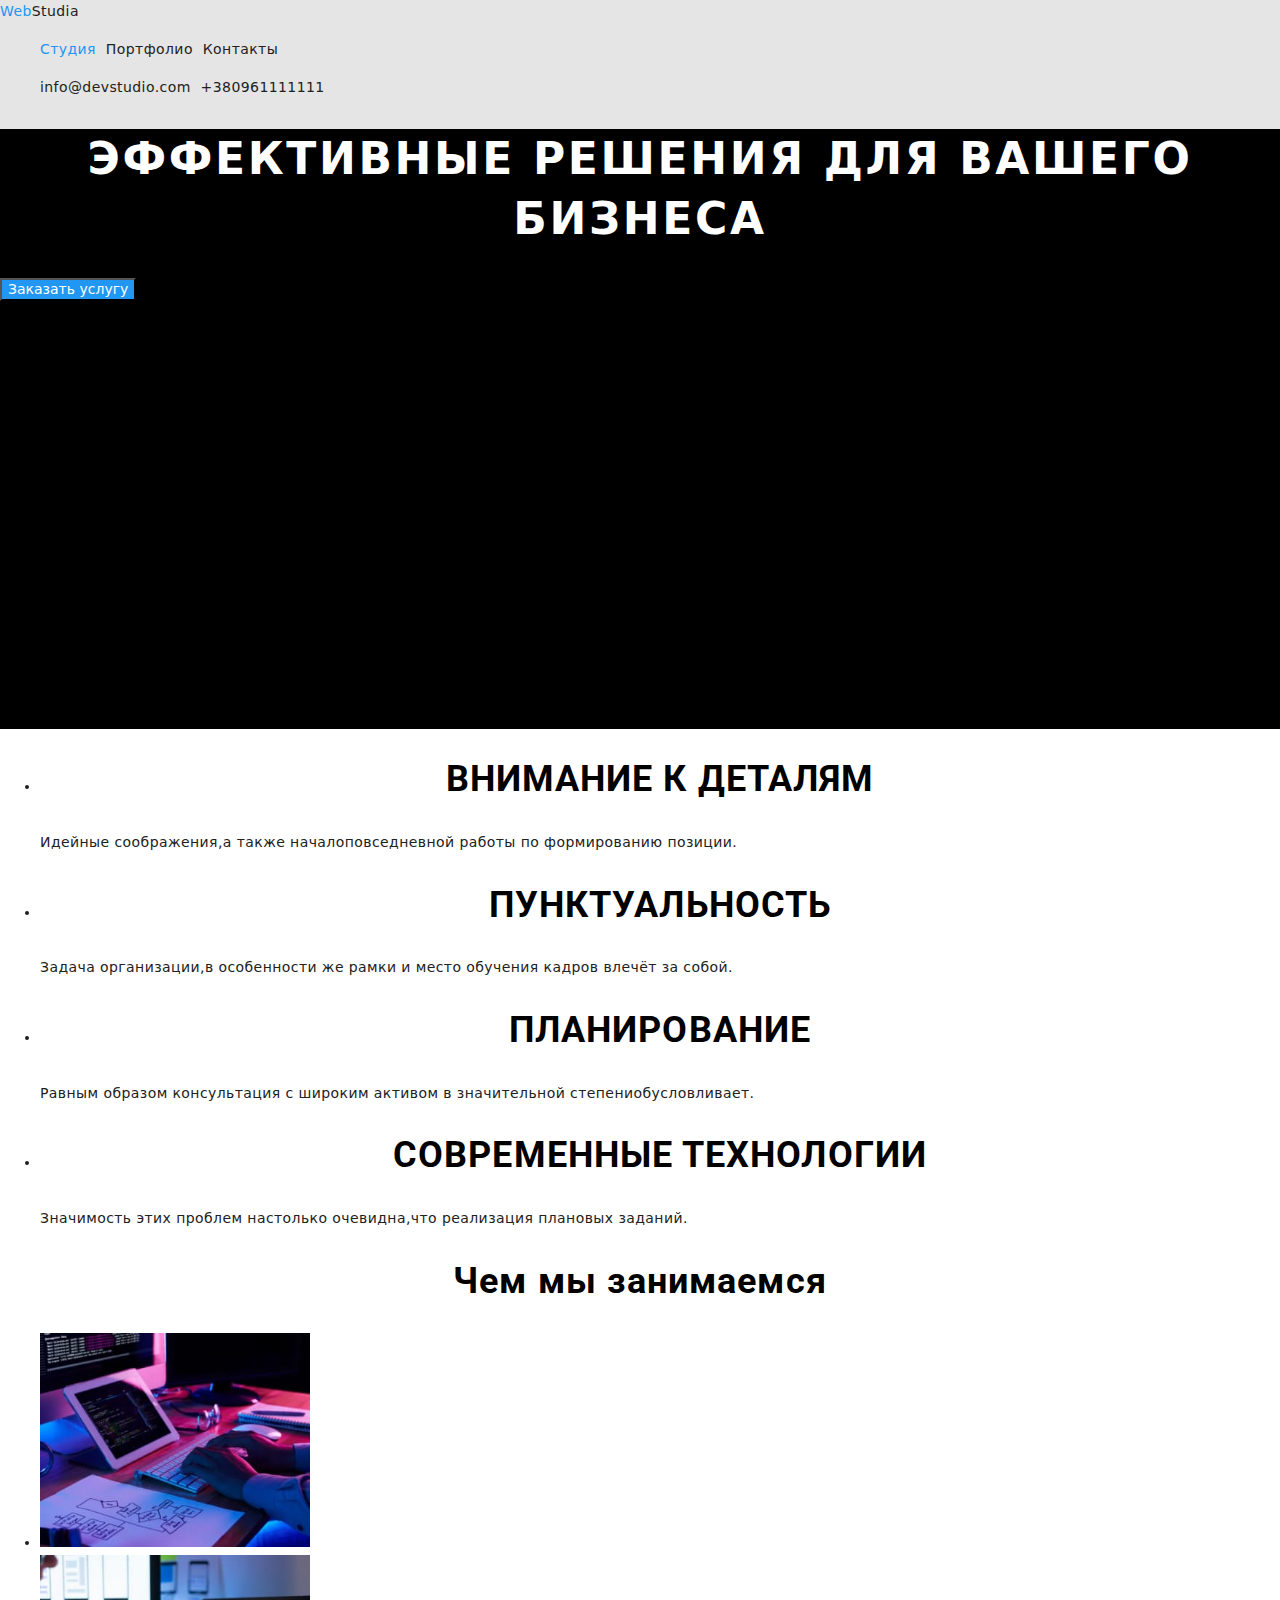
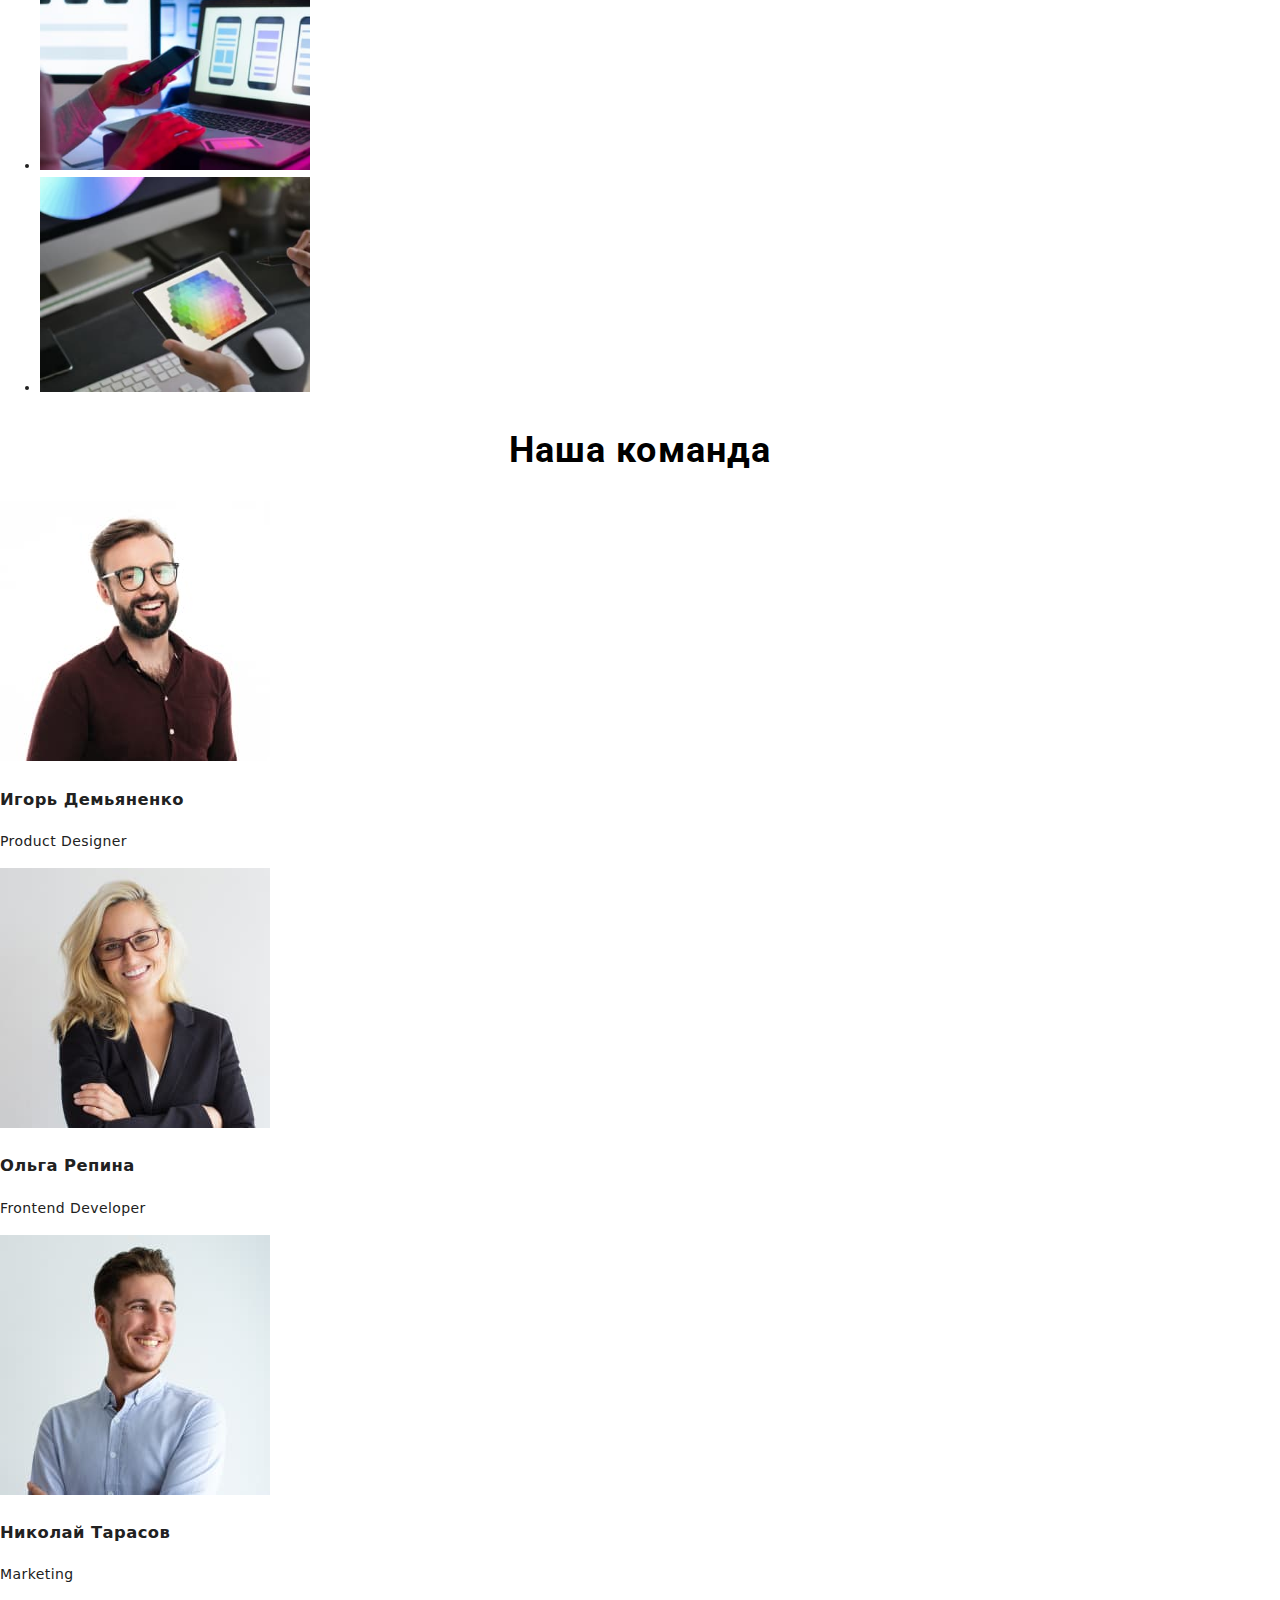
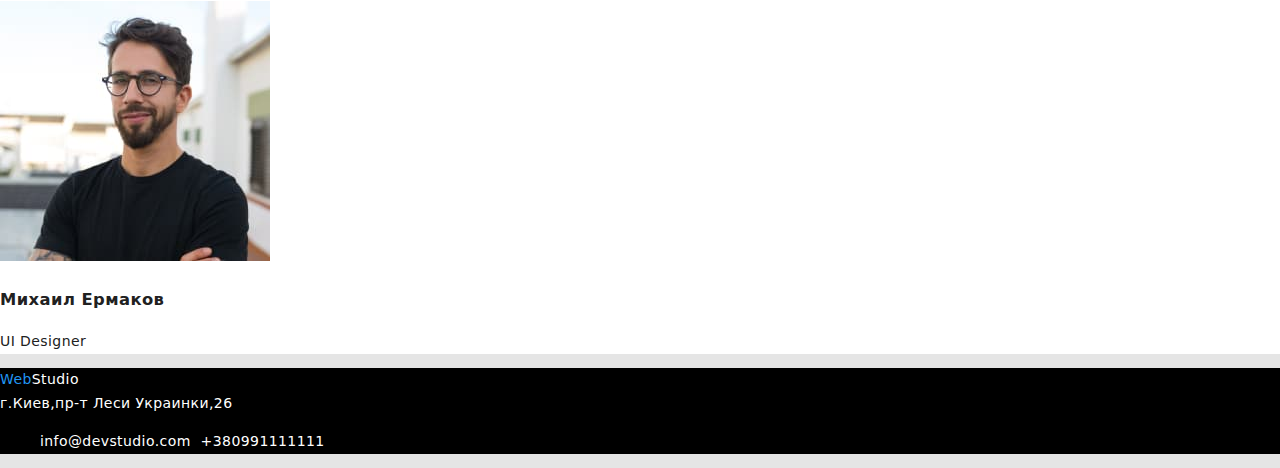
==== index.html @ ff3ef7b3 "change.html" ====
<!DOCTYPE html>
<html lang="en">
<head>
  <meta charset="UTF-8">
  <meta http-equiv="X-UA-Compatible" content="IE=edge">
  <meta name="goit_homework" content="width=device-width, initial-scale=1.0">
  <title>goit-homework</title>
  <link rel="stylesheet" href="./css/style.css" />
  <link rel="preconnect" href="https://fonts.gstatic.com"/>
  <link href="https://fonts.googleapis.com/css2?family=Roboto:wght@400;500;700;900&display=swap" rel="stylesheet"/>
  <link rel="stylesheet" href="https://cdnjs.cloudflare.com/ajax/libs/modern-normalize/0.2.0/modern-normalize.min.css"/>
</head>

  <body>
    
    <header> 
   <nav>
    <a href="webstudia.html" class="logo-link"><span class="logo-span">Web</span>Studia</a> 
    <ul class="list">
      <li class="line">
        <a href="./index.html" class="current">Студия</a>
      </li>
      <li class="line">
        <a href="./portfolio.html" class="link">Портфолио</a>
      </li>
      <li class="line">
        <a href="./contacs.html" class="link">Контакты</a>
      </li>
    </ul>
  </nav>
  <ul class="list">
    <li class="line">
  <a href="mailto:info@devstudio.com" class="link">info@devstudio.com</a>
    </li>
    <li class="line">
      <a href="tel:+380961111111" class="link">+380961111111</a>
    </li>
    </ul>
   
 </header>
 <!--Основа-->
 <main class="main-bg">
   <section class="section-up">
     <h1 class="h1-style">ЭФФЕКТИВНЫЕ РЕШЕНИЯ ДЛЯ ВАШЕГО БИЗНЕСА</h1>
   <button type="button" class="current-button">Заказать услугу</button>
  </section>
<section>
  <ul>
  <li>
    <h2 class="h2-style">ВНИМАНИЕ К ДЕТАЛЯМ</h2>
    <p>Идейные соображения,а также началоповседневной работы по формированию позиции.
    </p>

   <li> 
     <h2 class="h2-style">ПУНКТУАЛЬНОСТЬ</h2>
     <p>Задача организации,в особенности же рамки и место обучения кадров влечёт за собой.
    </p>
    </li>
   
<li>
  <h2 class="h2-style">ПЛАНИРОВАНИЕ</h2>
  <p>Равным образом консультация с широким активом в значительной степениобусловливает.
  </p>
  </li>
  <li>
    <h2 class="h2-style">СОВРЕМЕННЫЕ ТЕХНОЛОГИИ</h2>
    <p>Значимость этих проблем настолько очевидна,что реализация плановых заданий.
    </p>
    </li>
</li>
</ul>
</section>

<section>  
<h2 class="h2-style">Чем мы занимаемся</h2>
<ul>
  <li> 
<img src="./images/imge.jpg" alt="набор кода на клавиатуре перед планшетом и монитором" width="270"/></li>
  <li>
    <img src="./images/imge-1.jpg" alt="настройка мобильного гаджета через ноутбук" width="270"/></li>
<li>
  <img src="./images/imge-2.jpg" alt="выбор цвета на экране планшета" width="270"/></li>
</ul></section>
<!--Наша Команда-->
<section>
  <div>
<h2 class="h2-style">Наша команда</h2>
  <img src="./images/imge-3.jpg" alt="Игорь Демьяненко Product Designer" width="270"/>

  <h3>Игорь Демьяненко</h3>
  <p>Product Designer</p>

<img src="./images/imge-4.jpg" alt="Ольга Репина Frontend Developer" width="270"/>

<h3>Ольга Репина</h3>
<p>Frontend Developer</p>


  <img src="./images/imge-5.jpg" alt="Николай Тарасов Marketing" width="270"/>

    <h3>Николай Тарасов</h3>
    <p>Marketing</p>

<img src="./images/imge-6.jpg" alt="Михаил Ермаков UI Designer" width="270"/>

  <h3>Михаил Ермаков</h3>
<p>UI Designer</p></div>
</section>
</main>
<!--Подвал-->
<footer class="footer-text-color"> 
<a href="./index.html" class="logo-link"><span class="logo-span">Web</span>Studio</a>
<address class="address-footer">
  г.Киев,пр-т Леси Украинки,26
<ul class="list">
  <li class="line">
  <a href="mailto:info@devstudio.com" class="link">info@devstudio.com</a>
  </li>
  <li class="line">
  <a href="tel:+380991111111" class="link">+380991111111</a>
</li>
</ul>
</address>
</footer>
</body>
</html>
---- css/style.css ----
/* Заготовки глобальных настроек */
:root {
  --main-text-color-gray: #757575;
  --main-text-color-black: #212121;
  --main-text-color-master-black: #000000;
  --main-text-color-blue: #2196F3;
  --main-text-color-white: #FFFFFF;
  --bg-color-gray: #2f303a;
  --border-color: #EEEEEE;
  --bg-color-team: #F5F4FA;
}

/* font-family: 'Raleway', sans-serif; */
/* font-family: 'Roboto', sans-serif; */
/* Цвет фона main */
.main-bg {
  background-color: var(--main-text-color-white);
}

a.current {
  color: var(--main-text-color-blue);
  text-decoration: none;
}

/* Применение классов */
/* настройка цвета логотипа, а именно части Web */
.logo-span {
color: var(--main-text-color-blue);
}

/* Настройка тела сайта */
body {
  font-family: "Roboto", sans-serif;
  font-size: 14px;
  line-height: 1.71;
  letter-spacing: 0.03em; /* расстояние между буквами*/
  color: var(--main-text-color-black);
  background-color: #e5e5e5;
}
.section-up {
background-color: #000000;
max-width: 1600px;
height: 600px;
}
.logo-link
{
  text-decoration: none; /* убирает подчеркивание с ссылки */
  color: inherit; /* обесцвечивает ссылку */
  /* margin-left: 215px; */
  width: 145px;
  height: 31px;
  max-width: 1600px;
  height: 80px;
}
.address-footer {
  font-style: normal;

}
/* обесцвечивание и скрытия подч]ркивания для ссылки */
.link {
  text-decoration: none; /* убирает подчеркивание с ссылки */
  color: inherit; /*обесцвечивает ссылку*/
}
/* изменение ссылки при наведении */
.link:hover,
:focus {
  color: var(--main-text-color-blue);
}

.link-contact {
  color: inherit;
}
/* Список в ряд */
/* Отцентровать */
.center {
  text-align: center;

}
/* Убрать нумерацию списка */
.list {
  list-style: none;
}
/* Выстраивание списка в ряд */
.line {
        display: inline;
        margin-right: 5px;
        /* list-style: none;убираем маркеры списка */
        /*display: inline-block; /* Отображать как строчный элемент */
        /* margin: 0; убираем верхнее и нижнее поле, равное 1em */
        /* padding-left: 0; убираем левый отступ, равный 40px */
        /* margin-right: 5px; Отступ слева */
        /* border: 1px solid #000; Рамка вокруг текста
        padding: 3px; Поля вокруг текста */
    }
.up-phone-email-style {
font-weight: 500;
font-size: 14px;
line-height: 1.14;
letter-spacing: 0.02em;
color: var(--main-text-color-gray);
}
/* оформление верхнего меню */
.up-menue-style {
font-weight: 500;
font-size: 14px;
line-height: 1.14;
letter-spacing: 0.02em;
color: var(--main-text-color-black);
}
/* Цвет футера */
.footer-text-color {
  color: var(--main-text-color-white);
  background-color: #000000;
}
/* оформление адреса нижнего меню */
.down-menue-address-style {
/*font-weight: 400;*/
font-style: normal;
font-size: 14px;
line-height: 1.7;
letter-spacing: 0.03em;
  }
/* оформление нижнего меню телефона и имэйла*/
.down-menue-contact-style {
color: rgba(255, 255, 255, 0.6);
    }
/* Стиль заголовка н1 */
.h1-style {
font-weight: 900;
font-size: 44px;
line-height: 1.36;
text-align: center;
letter-spacing: 0.06em;
text-transform: uppercase;
color: var(--main-text-color-white);

}
/* Стиль заголовка н2 */
.h2-style {
  font-family: Roboto;
  font-style: normal;
  font-weight: 700;
  font-size: 36px;
  line-height: 1.16;
  text-align: center;
  letter-spacing: 0.03em;
  color: var(--main-text-color-master-black);
}
/* Стиль заголовка н2 для "Наша команда" */
.h2-style-team {
  font-weight: 500;
  font-size: 16px;
  line-height: 1.9;
  /* text-align: center; */
  letter-spacing: 0.03em;
  color: var(--main-text-color-master-black);
}
/* Стиль заготовка н3 */
.h3-style {
  font-weight: 700;
  font-size: 14px;
  line-height: 1.14;
  letter-spacing: 0.03em;
  text-transform: uppercase;
  color: var(--main-text-color-black);
}
.p-style-up {
  font-size: 14px;
  line-height: 1.5;
  letter-spacing: 0.03em;
  color: var(--main-text-color-gray);
}
/* Стиль для простого текста главной страницы */
.p-style {
  /*font-weight: 400;*/
  font-size: 14px;
  line-height: 1.71;
  letter-spacing: 0.03em;  
  color: var(--main-text-color-gray);
}
/* Стиль для подписи нашей команды */
.p-style-team {
  font-weight: 400px;
  font-size: 16px;
  line-height: 1.19;
  /* text-align: center; */
  letter-spacing: 0.03em;  
  color: var(--main-text-color-gray);
}
/* Стиль для cтилизации заголовка фото в портфолио */
.portfolio-h3-style {
font-weight: 700;
font-size: 18px;
line-height: 2;
letter-spacing: 0.06em;
color: var(--main-text-color-black);
}
/* Стиль для cтилизации описания фото в портфолио */
.portfolio-p-style {
/*font-weight: 400;*/
font-size: 16px;
line-height: 1.87;
letter-spacing: 0.03em;
color: var(--main-text-color-gray);
}
/* Стиль кнопки на главной странице */
.button {
  font-family: inherit;
  font-weight: 700;
  font-size: 16px;
  line-height: 1.87;
  display: flex;
  align-items: center;
  text-align: center;
  letter-spacing: 0.06em;
  color: var(--main-text-color-white);
}
.button-index {
  background-color: var(--main-text-color-blue);
}

/* изменение цвета кнопки при наведении */
.current-button:hover,
:focus {
  background-color: var(--main-text-color-blue); /*изменение цвета кнопни*/
  color: var(--main-text-color-white); /*изменение цвета надписи*/
  cursor: pointer;
}
/* Стиль логотипа (цвет, шрифт и т.д.) */
.logo-style {  
font-family: "Raleway", sans-serif;
/* font-style: normal; */
font-weight: 700;
font-size: 26px;
line-height: 1.2;
letter-spacing: 0.03em;
/* color: var(--main-text-color-master-black); */
}
/* Стиль кнопок на странице портфолио */
.portfolio-button {
font-weight: 500;
font-size: 16px;
line-height: 1.63;
text-align: center;
letter-spacing: 0.03em;
color: var(--main-text-color-black);
background-color: var(--main-text-color-white);
}

/* .portfolio-button:hover,
:focus, */
.portfolio-button.link:hover,
.portfolio-button.link:focus {
  background-color: var(--main-text-color-blue); /*изменение цвета кнопни*/
  color: var(--main-text-color-white);  /*изменение цвета надписи*/

  /* cursor: pointer; */
}

/* .portfolio-button.primary {
  background-color: var(--main-text-color-blue);
  color: var(--main-text-color-white);
  border-color: var(--main-text-color-blue);
} */

/* .portfolio-button.secondary { */
  /* background-color: var(--main-text-color-white); */
  /* color: var(--main-text-color-black);
  border-color: var(--main-text-color-white);
} */




/* Класс скрывающий элементы */
.visually-hidden {
  position: absolute !important;
  clip: rect(1px 1px 1px 1px);
  clip: rect(1px, 1px, 1px, 1px);
  padding: 0 !important;
  border: 0 !important;
  height: 1px !important;
  width: 1px !important;
  overflow: hidden;
}
/* цвет текста для отображения активной сылкиы */
.current {
  color: var(--main-text-color-blue);
}
/* цвет текста для отображения активной сылкиы */
.current-button {
  color: var(--main-text-color-white);
  background-color: var(--main-text-color-blue);
  cursor: pointer;
  text-align: center;
}
.bg-color-header {
  position: absolute;
  width: 1600px;
  height: 80px;
  left: 0px;
  top: 0px;

  background: var(--main-text-color-white);
}
.bg-color-up {
/* position: absolute; */
width: 1600px;
height: 600px;
/* height: 600px; */
left: 0px;
top: 80px;
background: var(--main-text-color-gray);
}
.bg-color-team {
  /* position: absolute; */
  width: 1600px;
  height: 648px;
  /* height: 648px; */
  left: 0px;
  top: 1449px;
  background: var(--bg-color-team);
}
.bg-color-footer {
  /* position: absolute; */
  width: 1600px;
  height: 252px;
  /* height: 252px; */
  left: 0px;
  top: 1628px;
  background: var(--bg-color-gray);
}
.bg-color-portfolio-block {
  /* position: absolute; */
width: 370px;
height: 404px;
/* height: 404px; */
left: 1015px;
top: 262px;
background: var(--main-text-color-white);
border: 1px solid var(--border-color);
box-sizing: border-box;
}
.block-style-index {
  /* position: absolute; */
  width: 270px;
  height: 368px;
  /* height: 368px; */
  left: 215px;
  top: 1635px;
  background: var(--main-text-color-white);
  /* material shadow v1 */  
  /* box-shadow: 0px 1px 3px rgba(0, 0, 0, 0.12), 0px 1px 1px rgba(0, 0, 0, 0.14), 0px 2px 1px rgba(0, 0, 0, 0.2); */
  /* border-radius: 0px 0px 4px 4px; */
}
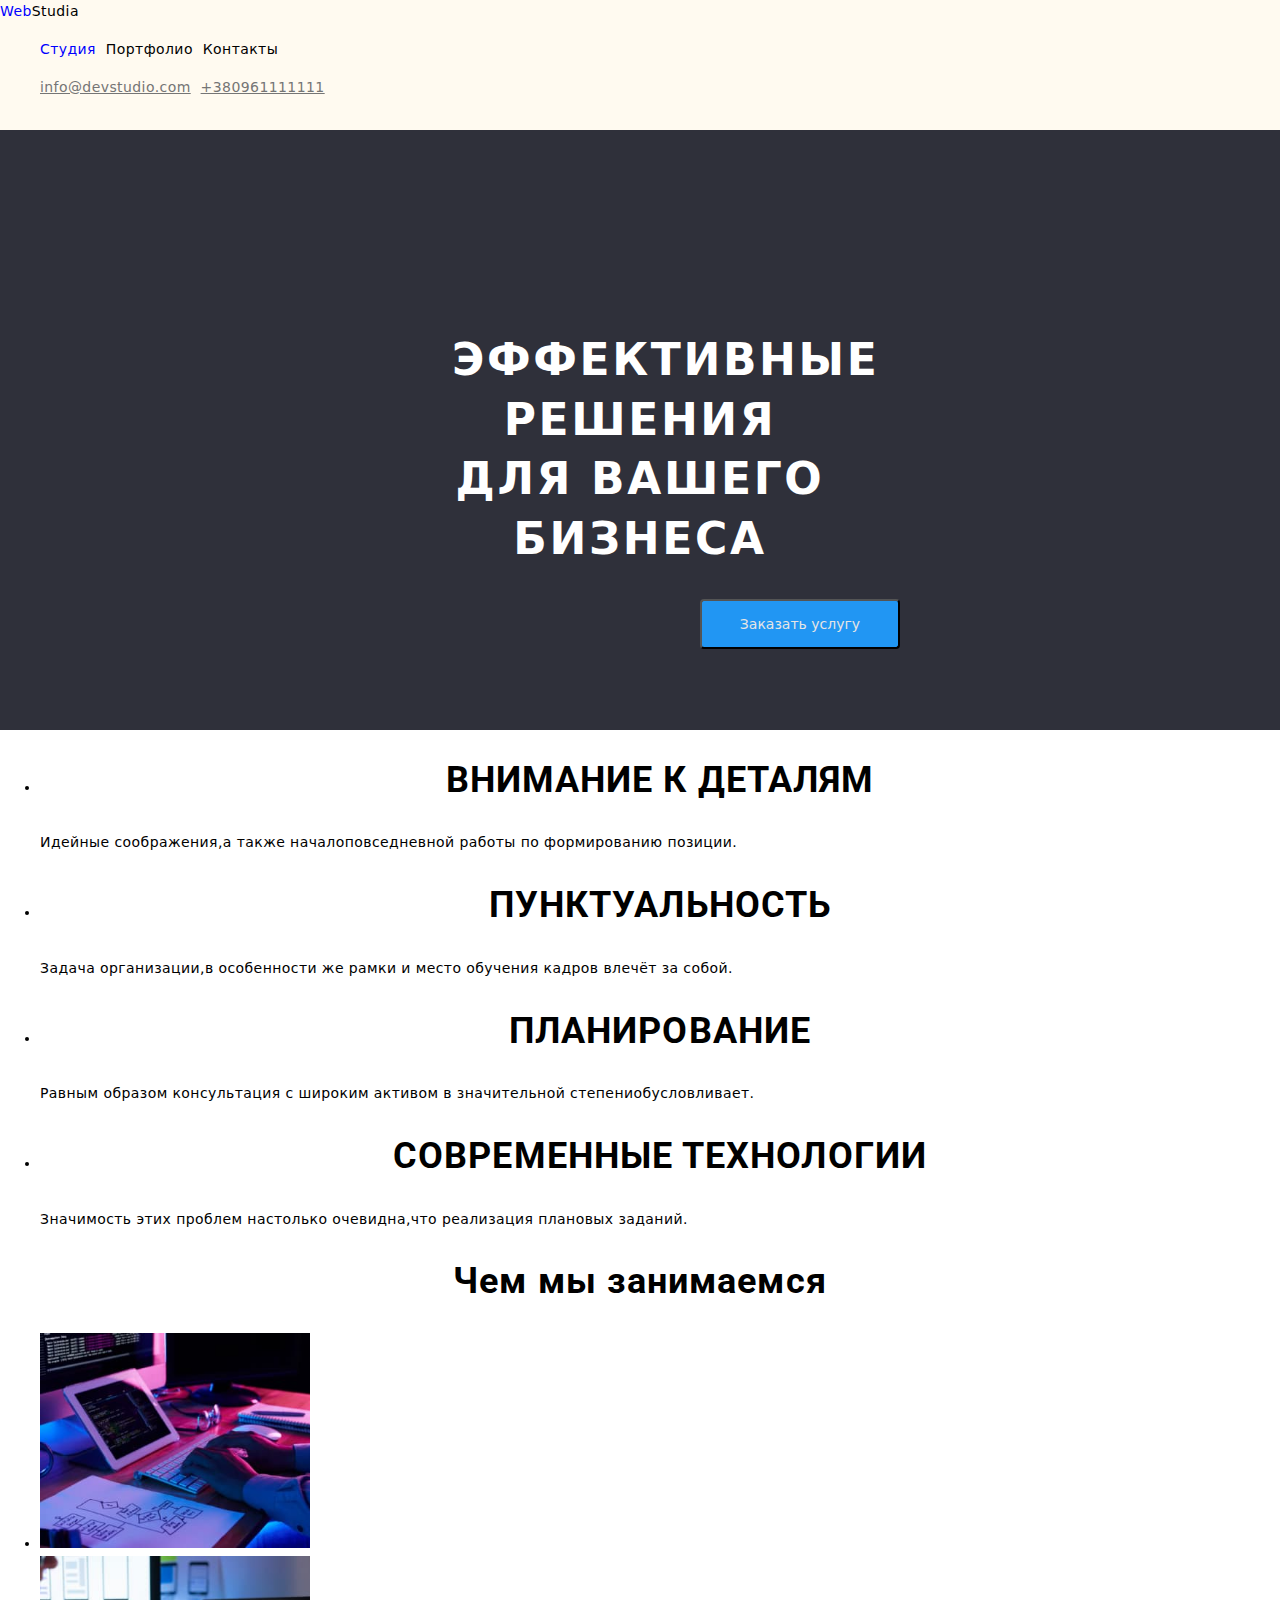
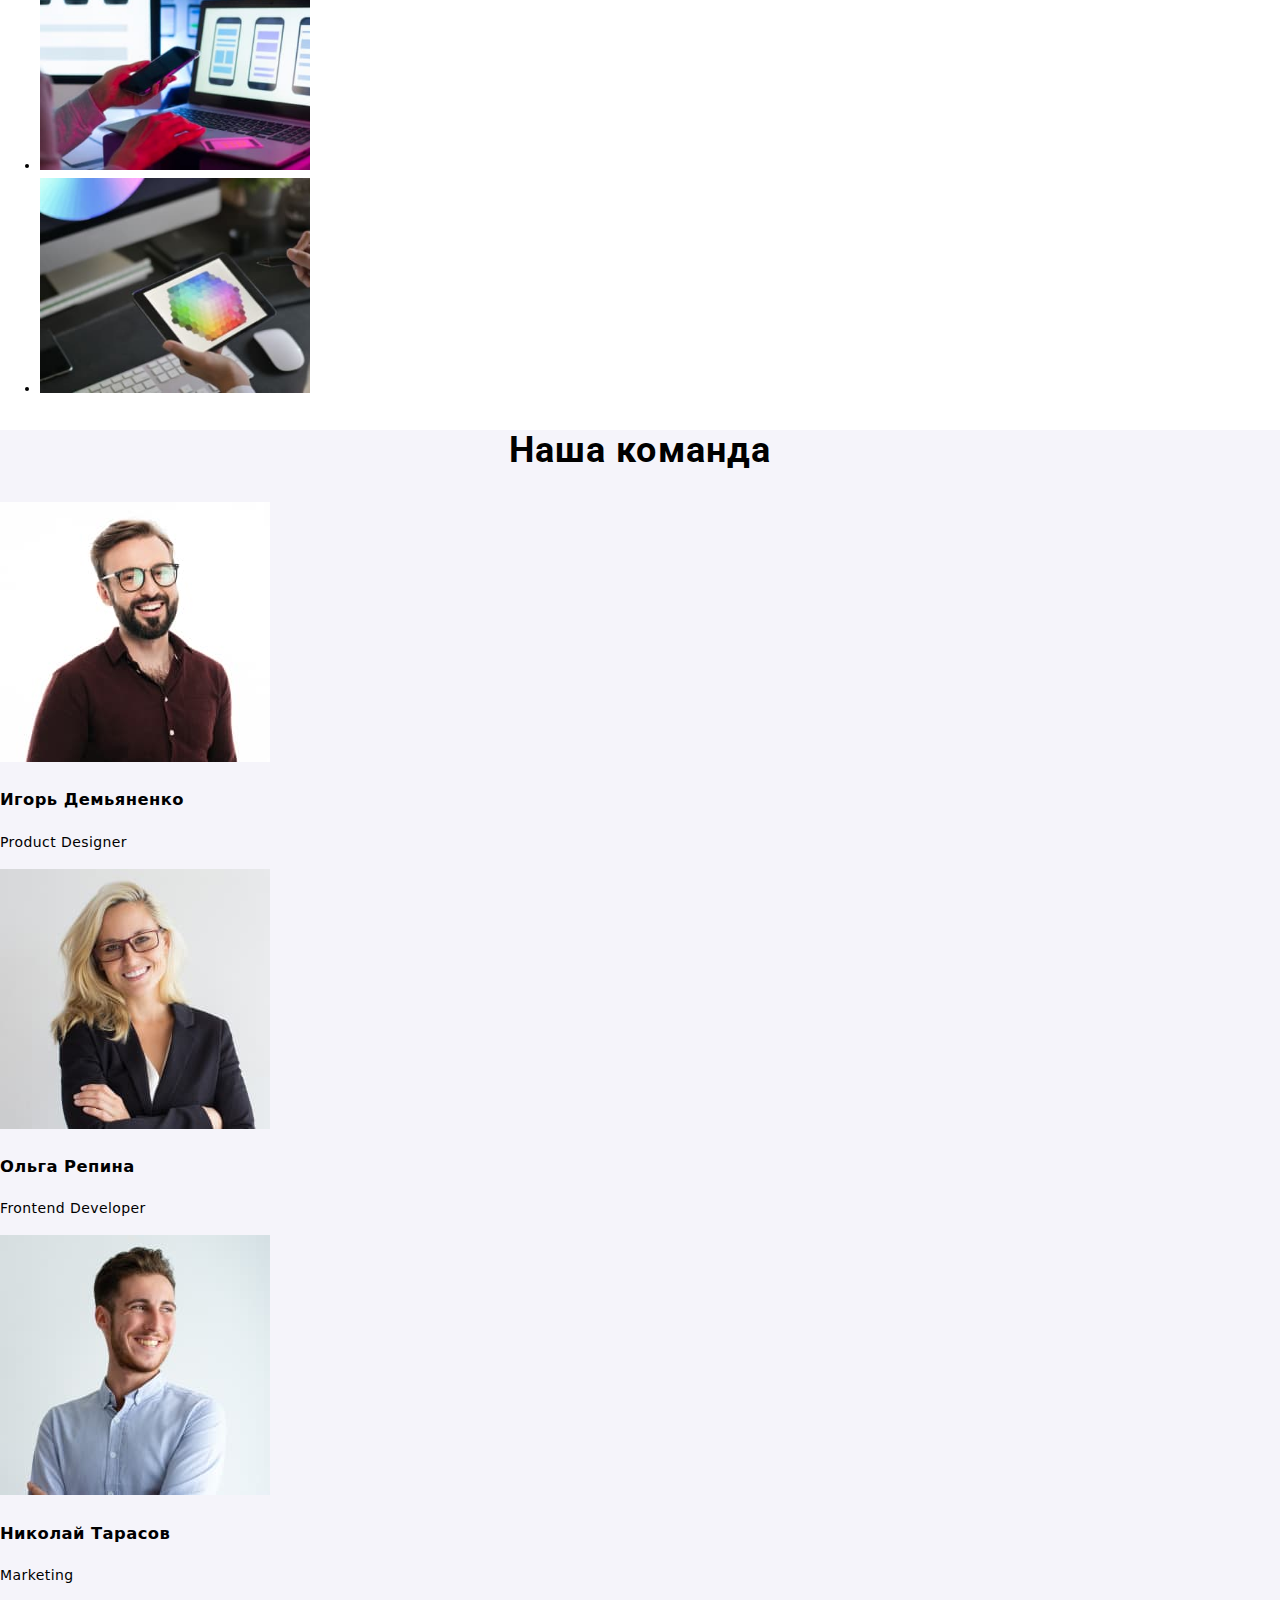
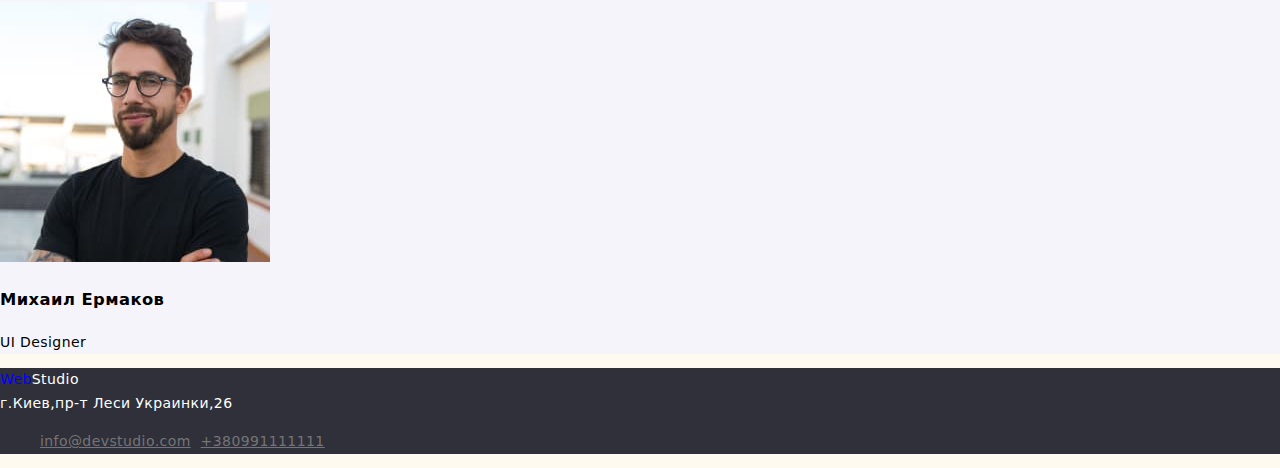
==== commit 723dd265: "change" ====
--- a/index.html
+++ b/index.html
@@ -30,10 +30,10 @@
   </nav>
   <ul class="list">
     <li class="line">
-  <a href="mailto:info@devstudio.com" class="link">info@devstudio.com</a>
+  <a href="mailto:info@devstudio.com" class="link-contact">info@devstudio.com</a>
     </li>
     <li class="line">
-      <a href="tel:+380961111111" class="link">+380961111111</a>
+      <a href="tel:+380961111111" class="link-contact">+380961111111</a>
     </li>
     </ul>
    
@@ -42,7 +42,7 @@
  <main class="main-bg">
    <section class="section-up">
      <h1 class="h1-style">ЭФФЕКТИВНЫЕ РЕШЕНИЯ ДЛЯ ВАШЕГО БИЗНЕСА</h1>
-   <button type="button" class="current-button">Заказать услугу</button>
+   <button type="button" class="button-index">Заказать услугу</button>
   </section>
 <section>
   <ul>
@@ -80,10 +80,11 @@
     <img src="./images/imge-1.jpg" alt="настройка мобильного гаджета через ноутбук" width="270"/></li>
 <li>
   <img src="./images/imge-2.jpg" alt="выбор цвета на экране планшета" width="270"/></li>
-</ul></section>
+</ul>
+</section>
 <!--Наша Команда-->
 <section>
-  <div>
+  <div class="team">
 <h2 class="h2-style">Наша команда</h2>
   <img src="./images/imge-3.jpg" alt="Игорь Демьяненко Product Designer" width="270"/>
 
@@ -104,7 +105,8 @@
 <img src="./images/imge-6.jpg" alt="Михаил Ермаков UI Designer" width="270"/>
 
   <h3>Михаил Ермаков</h3>
-<p>UI Designer</p></div>
+<p>UI Designer</p>
+</div>
 </section>
 </main>
 <!--Подвал-->
@@ -114,10 +116,10 @@
   г.Киев,пр-т Леси Украинки,26
 <ul class="list">
   <li class="line">
-  <a href="mailto:info@devstudio.com" class="link">info@devstudio.com</a>
+  <a href="mailto:info@devstudio.com" class="link-contact">info@devstudio.com</a>
   </li>
   <li class="line">
-  <a href="tel:+380991111111" class="link">+380991111111</a>
+  <a href="tel:+380991111111" class="link-contact">+380991111111</a>
 </li>
 </ul>
 </address>
--- a/css/style.css
+++ b/css/style.css
@@ -1,47 +1,49 @@
-/* Заготовки глобальных настроек */
 :root {
-  --main-text-color-gray: #757575;
-  --main-text-color-black: #212121;
-  --main-text-color-master-black: #000000;
+  --main-text-color-gray: rgba(117,117,117,1);
+  --main-text-color-black: rgba(33,33,33,1);
+  --main-text-color-master-black:#000000;
   --main-text-color-blue: #2196F3;
-  --main-text-color-white: #FFFFFF;
-  --bg-color-gray: #2f303a;
+  --main-text-color-white: rgb(255, 255, 255);
+  --bg-color-gray: rgb(230, 230, 230);
   --border-color: #EEEEEE;
-  --bg-color-team: #F5F4FA;
-}
-
-/* font-family: 'Raleway', sans-serif; */
+  --bg-color-team: rgba(245,244,250,1);
+  --bg-color-head-foot: rgba(47,48,58,1);
+}
 /* font-family: 'Roboto', sans-serif; */
 /* Цвет фона main */
 .main-bg {
-  background-color: var(--main-text-color-white);
+  background-color: white;
 }
 
 a.current {
-  color: var(--main-text-color-blue);
+  color: blue;
   text-decoration: none;
 }
 
 /* Применение классов */
 /* настройка цвета логотипа, а именно части Web */
 .logo-span {
-color: var(--main-text-color-blue);
-}
-
+color: blue;
+}
+ .team {
+   background-color: var(--bg-color-team);
+ }
 /* Настройка тела сайта */
 body {
+  font-family: 'Raleway', sans-serif;
   font-family: "Roboto", sans-serif;
   font-size: 14px;
   line-height: 1.71;
   letter-spacing: 0.03em; /* расстояние между буквами*/
-  color: var(--main-text-color-black);
-  background-color: #e5e5e5;
+  color: #000000;
+  background-color: floralwhite;
 }
 .section-up {
-background-color: #000000;
+background-color: var(--bg-color-head-foot);
 max-width: 1600px;
 height: 600px;
 }
+
 .logo-link
 {
   text-decoration: none; /* убирает подчеркивание с ссылки */
@@ -61,15 +63,18 @@
   text-decoration: none; /* убирает подчеркивание с ссылки */
   color: inherit; /*обесцвечивает ссылку*/
 }
+
 /* изменение ссылки при наведении */
-.link:hover,
+.link :hover, 
 :focus {
   color: var(--main-text-color-blue);
 }
 
-.link-contact {
-  color: inherit;
-}
+/* .link-contact :hover, 
+:focus {
+  background-color: var(--main-text-color-blue);
+} */
+
 /* Список в ряд */
 /* Отцентровать */
 .center {
@@ -92,48 +97,56 @@
         /* border: 1px solid #000; Рамка вокруг текста
         padding: 3px; Поля вокруг текста */
     }
-.up-phone-email-style {
-font-weight: 500;
-font-size: 14px;
-line-height: 1.14;
-letter-spacing: 0.02em;
-color: var(--main-text-color-gray);
-}
+    .list :hover,
+    :focus {
+    color: #2196F3;
+
+    }
+/* .up-phone-email-style { */
+/* font-weight: 500; */
+/* font-size: 14px; */
+/* line-height: 1.14; */
+/* letter-spacing: 0.02em; */
+/* color: var(--main-text-color-gray); */
+
 /* оформление верхнего меню */
-.up-menue-style {
-font-weight: 500;
-font-size: 14px;
-line-height: 1.14;
-letter-spacing: 0.02em;
-color: var(--main-text-color-black);
-}
+/* .up-menue-style { */
+/* font-weight: 500; */
+/* font-size: 14px; */
+/* line-height: 1.14; */
+/* letter-spacing: 0.02em; */
+/* color: var(--main-text-color-black); */
+
 /* Цвет футера */
 .footer-text-color {
-  color: var(--main-text-color-white);
-  background-color: #000000;
+  color: #FFFFFF;
+  background-color: var(--bg-color-head-foot);
 }
 /* оформление адреса нижнего меню */
-.down-menue-address-style {
+/* .down-menue-address-style {
 /*font-weight: 400;*/
-font-style: normal;
-font-size: 14px;
-line-height: 1.7;
-letter-spacing: 0.03em;
-  }
+/* font-style: normal; */
+/* font-size: 14px; */
+/* line-height: 1.7; */
+/* letter-spacing: 0.03em; */
+  
 /* оформление нижнего меню телефона и имэйла*/
-.down-menue-contact-style {
-color: rgba(255, 255, 255, 0.6);
-    }
+/* .down-menue-contact-style { */
+/* color: rgba(255, 255, 255, 0.6); */
+    
 /* Стиль заголовка н1 */
 .h1-style {
-font-weight: 900;
+font-weight: 696px;
 font-size: 44px;
 line-height: 1.36;
 text-align: center;
 letter-spacing: 0.06em;
 text-transform: uppercase;
-color: var(--main-text-color-white);
-
+color: #FFFFFF;
+margin-left: 452px;
+margin-right: 452px;
+margin-top: 30px;
+padding-top: 200px;
 }
 /* Стиль заголовка н2 */
 .h2-style {
@@ -204,37 +217,52 @@
 color: var(--main-text-color-gray);
 }
 /* Стиль кнопки на главной странице */
-.button {
+.list-button {
+  list-style: none;
   font-family: inherit;
   font-weight: 700;
   font-size: 16px;
   line-height: 1.87;
-  display: flex;
+  display: inline-flex;
   align-items: center;
   text-align: center;
   letter-spacing: 0.06em;
-  color: var(--main-text-color-white);
-}
+  background-color: var(--bg-color-team);
+}
+
 .button-index {
-  background-color: var(--main-text-color-blue);
+  background-color: #2196f3;
+  color: #E5E5E5;
+  width: 200px;
+  height: 50px;
+  margin-left: 700px;
+  margin-right: 700px;
+  border-radius: 4px;
+}
+.button-index:hover,
+:focus {
+  background-color: #2196F3;
+  color: black;
+  cursor: pointer;
 }
 
 /* изменение цвета кнопки при наведении */
-.current-button:hover,
+.button:hover,
 :focus {
-  background-color: var(--main-text-color-blue); /*изменение цвета кнопни*/
-  color: var(--main-text-color-white); /*изменение цвета надписи*/
+  background-color: #2196f3; /*изменение цвета кнопни*/
+  color: #FFFFFF; /*изменение цвета надписи*/
   cursor: pointer;
 }
+
 /* Стиль логотипа (цвет, шрифт и т.д.) */
 .logo-style {  
 font-family: "Raleway", sans-serif;
-/* font-style: normal; */
+font-style: normal;
 font-weight: 700;
 font-size: 26px;
 line-height: 1.2;
 letter-spacing: 0.03em;
-/* color: var(--main-text-color-master-black); */
+color: #000000;
 }
 /* Стиль кнопок на странице портфолио */
 .portfolio-button {
@@ -245,12 +273,12 @@
 letter-spacing: 0.03em;
 color: var(--main-text-color-black);
 background-color: var(--main-text-color-white);
-}
-
+
+}
 /* .portfolio-button:hover,
 :focus, */
-.portfolio-button.link:hover,
-.portfolio-button.link:focus {
+.portfolio-button:hover,
+.portfolio-button:focus {
   background-color: var(--main-text-color-blue); /*изменение цвета кнопни*/
   color: var(--main-text-color-white);  /*изменение цвета надписи*/
 
@@ -269,8 +297,9 @@
   border-color: var(--main-text-color-white);
 } */
 
-
-
+.link-contact {
+  color: var(--main-text-color-gray);
+}
 
 /* Класс скрывающий элементы */
 .visually-hidden {
@@ -294,7 +323,7 @@
   cursor: pointer;
   text-align: center;
 }
-.bg-color-header {
+/* .bg-color-header {
   position: absolute;
   width: 1600px;
   height: 80px;
@@ -302,45 +331,45 @@
   top: 0px;
 
   background: var(--main-text-color-white);
-}
-.bg-color-up {
+} */
+/* .bg-color-up { */
 /* position: absolute; */
-width: 1600px;
-height: 600px;
+/* width: 1600px;
+height: 600px; */
 /* height: 600px; */
-left: 0px;
+/* left: 0px;
 top: 80px;
 background: var(--main-text-color-gray);
-}
-.bg-color-team {
+} */
+/* .bg-color-team { */
   /* position: absolute; */
-  width: 1600px;
-  height: 648px;
+  /* width: 1600px;
+  height: 648px; */
   /* height: 648px; */
-  left: 0px;
+  /* left: 0px;
   top: 1449px;
   background: var(--bg-color-team);
-}
-.bg-color-footer {
+} */
+/* .bg-color-footer { */
   /* position: absolute; */
-  width: 1600px;
-  height: 252px;
+  /* width: 1600px;
+  height: 252px; */
   /* height: 252px; */
-  left: 0px;
+  /* left: 0px;
   top: 1628px;
   background: var(--bg-color-gray);
-}
-.bg-color-portfolio-block {
+} */
+/* .bg-color-portfolio-block {
   /* position: absolute; */
-width: 370px;
-height: 404px;
+/* width: 370px;
+height: 404px; */
 /* height: 404px; */
-left: 1015px;
+/* left: 1015px;
 top: 262px;
 background: var(--main-text-color-white);
 border: 1px solid var(--border-color);
 box-sizing: border-box;
-}
+} */ 
 .block-style-index {
   /* position: absolute; */
   width: 270px;
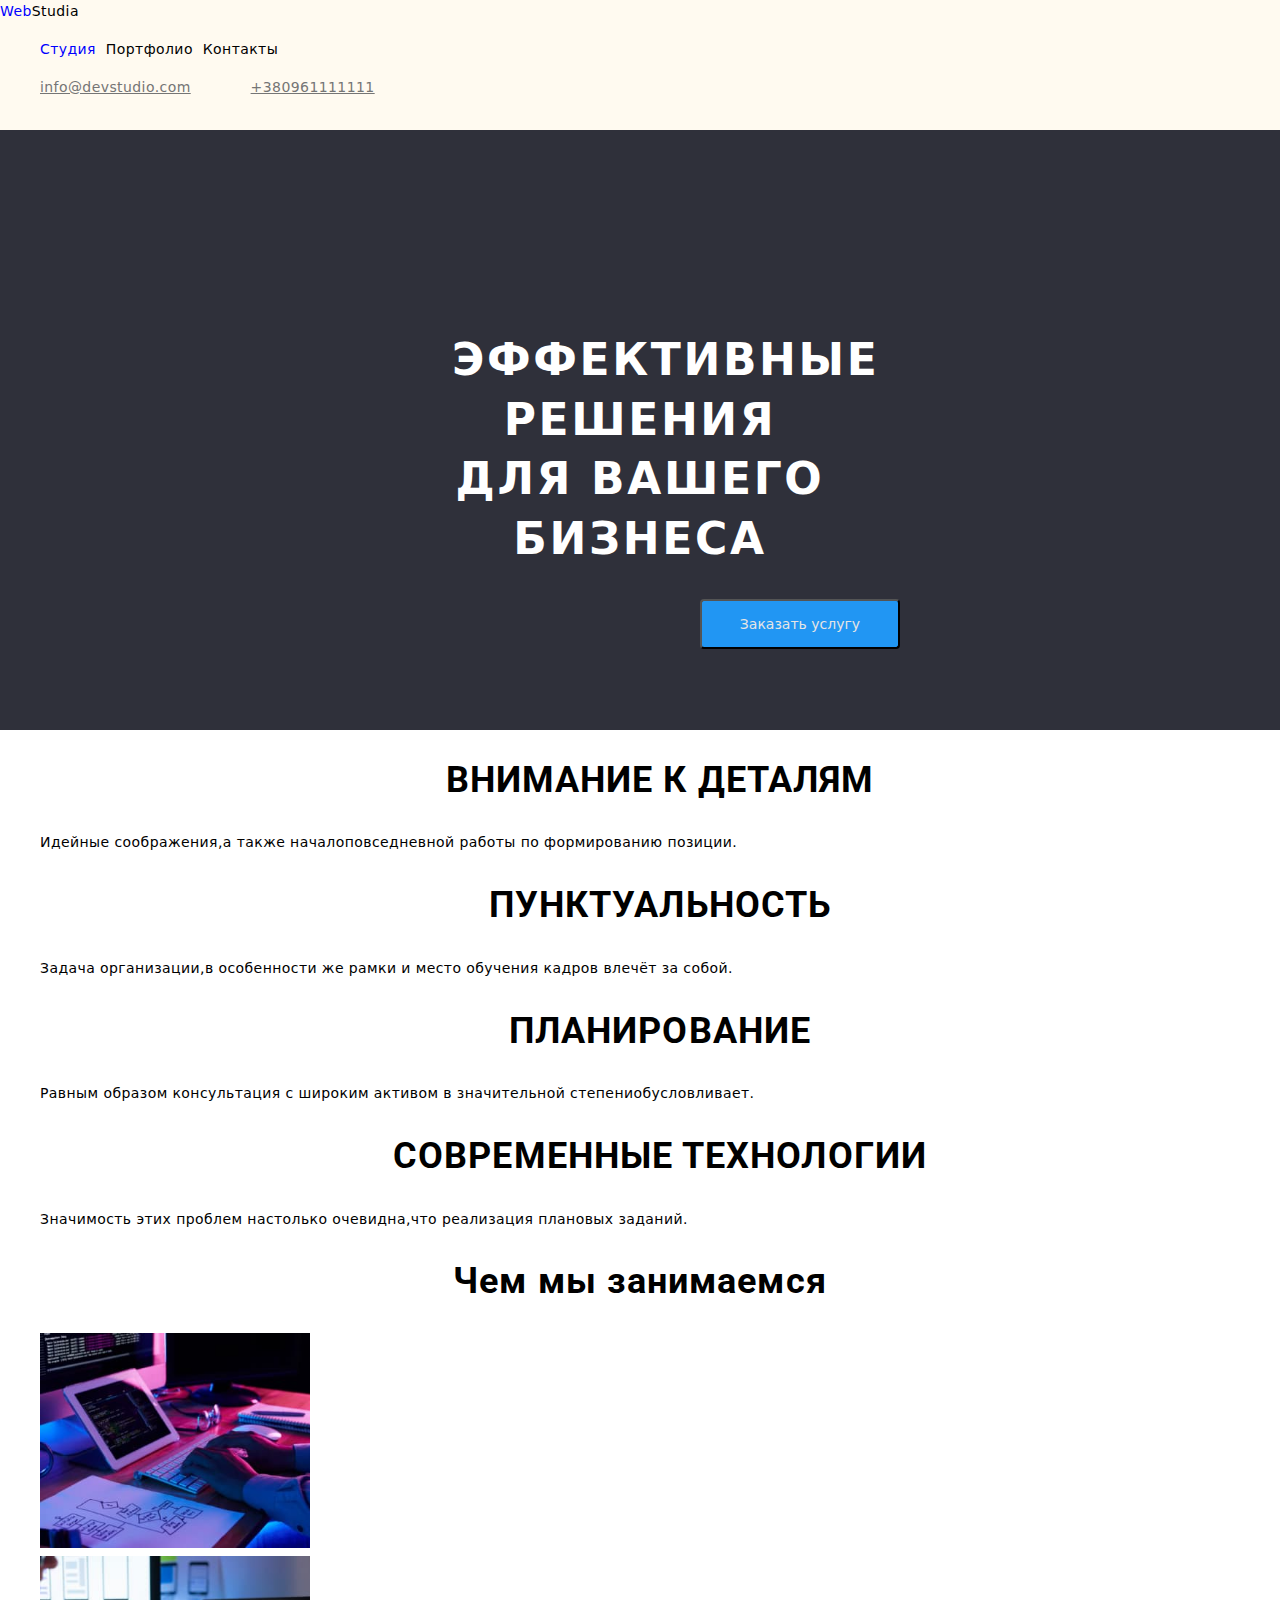
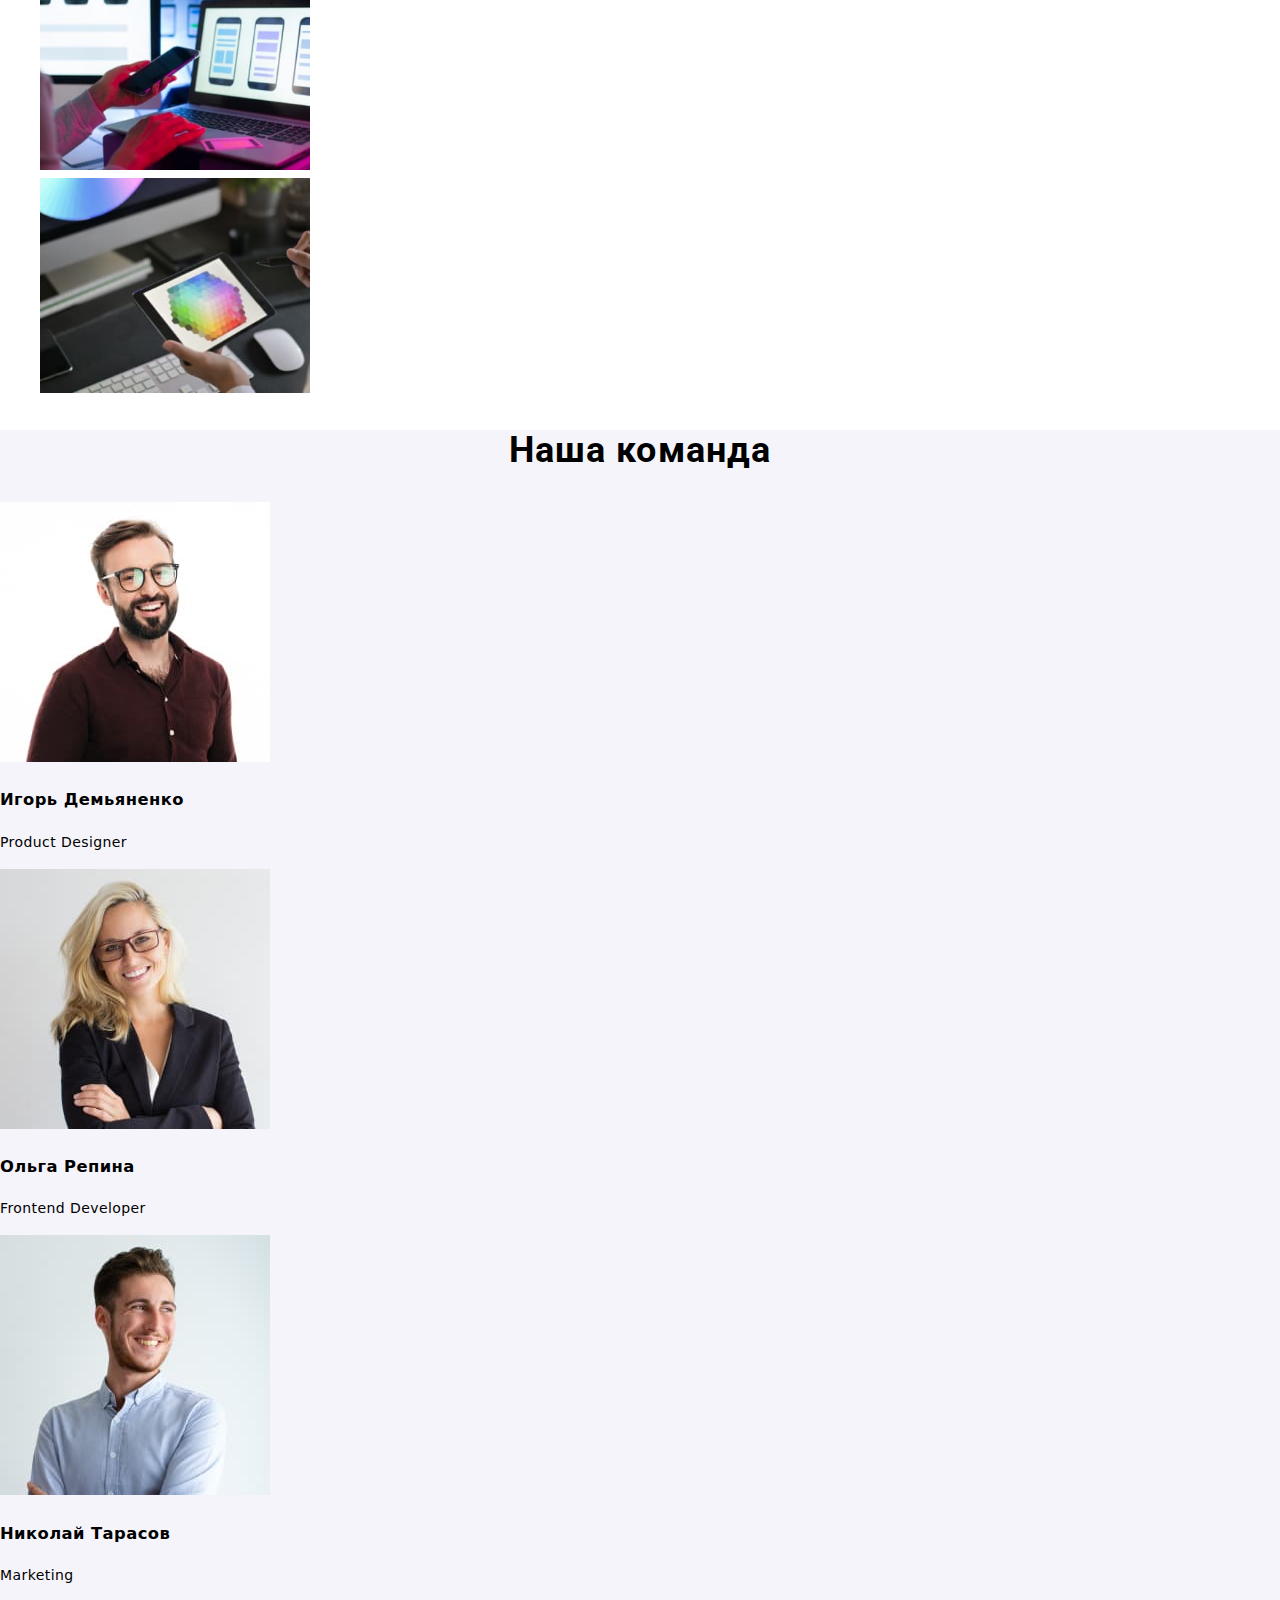
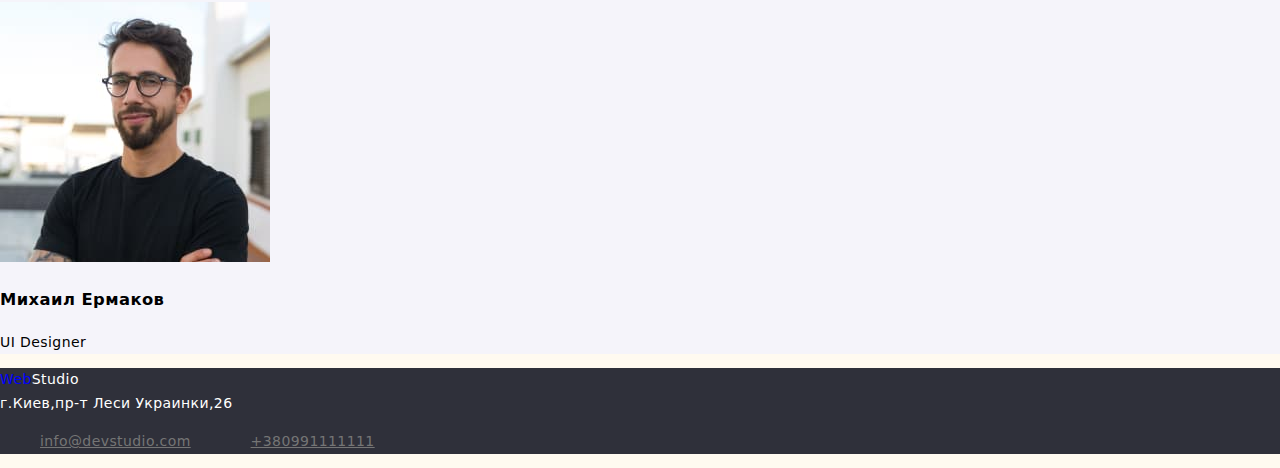
==== commit 46647345: "px" ====
--- a/index.html
+++ b/index.html
@@ -45,7 +45,7 @@
    <button type="button" class="button-index">Заказать услугу</button>
   </section>
 <section>
-  <ul>
+  <ul class="list">
   <li>
     <h2 class="h2-style">ВНИМАНИЕ К ДЕТАЛЯМ</h2>
     <p>Идейные соображения,а также началоповседневной работы по формированию позиции.
@@ -73,7 +73,7 @@
 
 <section>  
 <h2 class="h2-style">Чем мы занимаемся</h2>
-<ul>
+<ul class="list">
   <li> 
 <img src="./images/imge.jpg" alt="набор кода на клавиатуре перед планшетом и монитором" width="270"/></li>
   <li>
--- a/css/style.css
+++ b/css/style.css
@@ -14,7 +14,10 @@
 .main-bg {
   background-color: white;
 }
-
+.header-style {
+  background-color: #FFFFFF;
+  margin-bottom: 1px;
+}
 a.current {
   color: blue;
   text-decoration: none;
@@ -70,10 +73,10 @@
   color: var(--main-text-color-blue);
 }
 
-/* .link-contact :hover, 
-:focus {
-  background-color: var(--main-text-color-blue);
-} */
+.link-contact {
+  margin-right: 50px;
+
+}
 
 /* Список в ряд */
 /* Отцентровать */
@@ -159,6 +162,7 @@
   letter-spacing: 0.03em;
   color: var(--main-text-color-master-black);
 }
+
 /* Стиль заголовка н2 для "Наша команда" */
 .h2-style-team {
   font-weight: 500;
@@ -273,7 +277,7 @@
 letter-spacing: 0.03em;
 color: var(--main-text-color-black);
 background-color: var(--main-text-color-white);
-
+margin-left: 8px;
 }
 /* .portfolio-button:hover,
 :focus, */
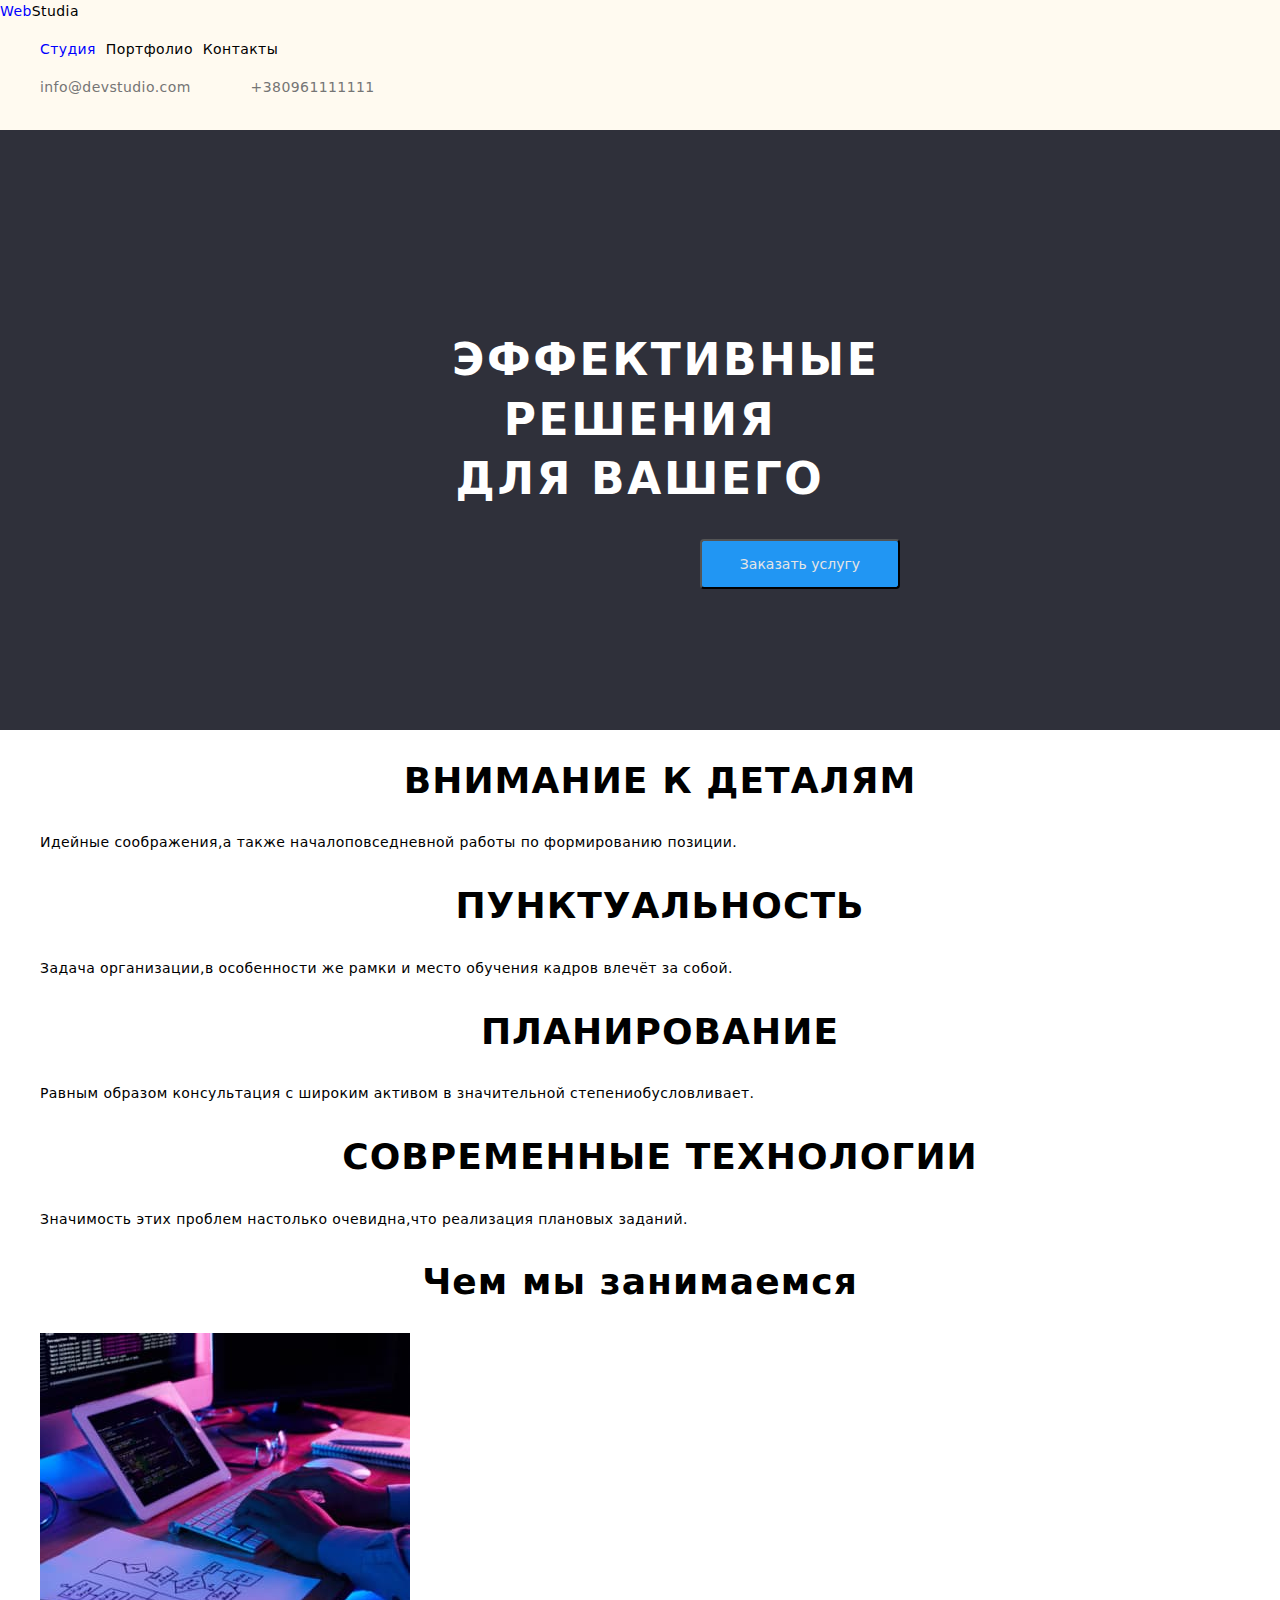
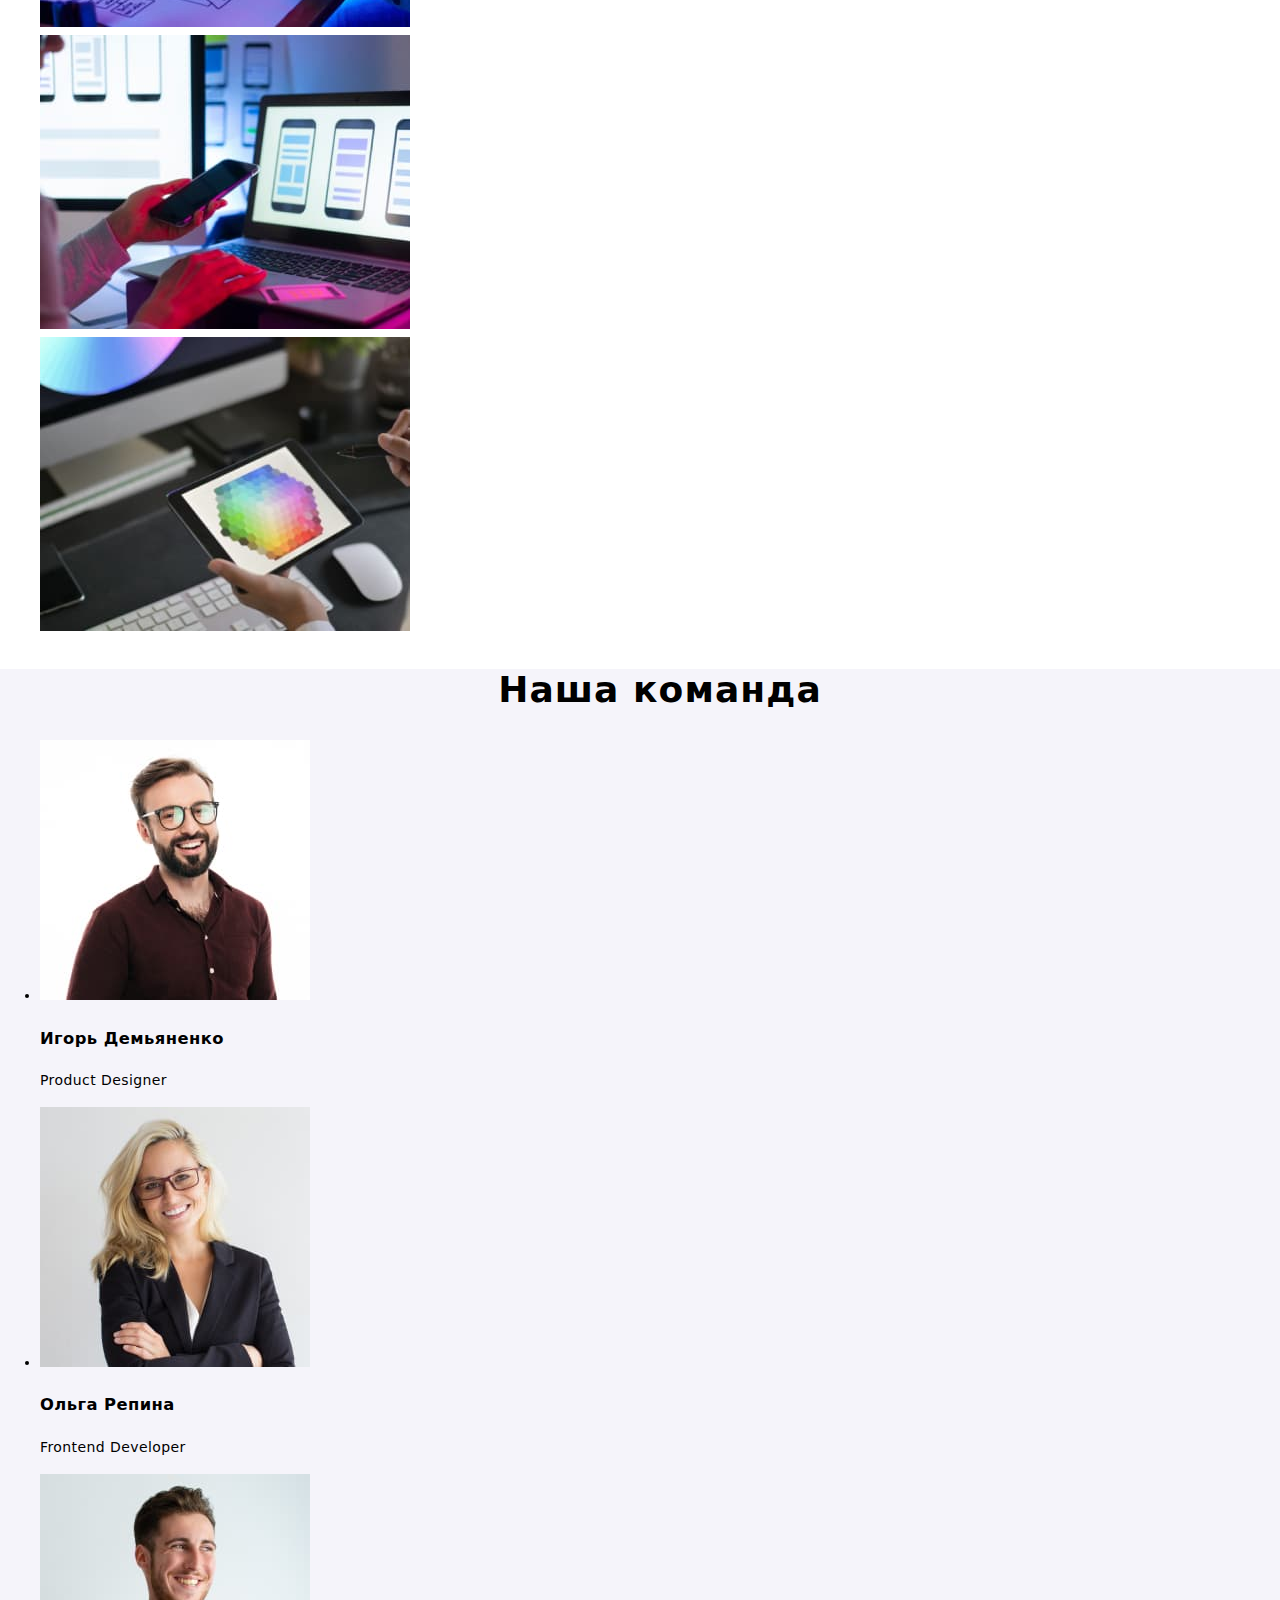
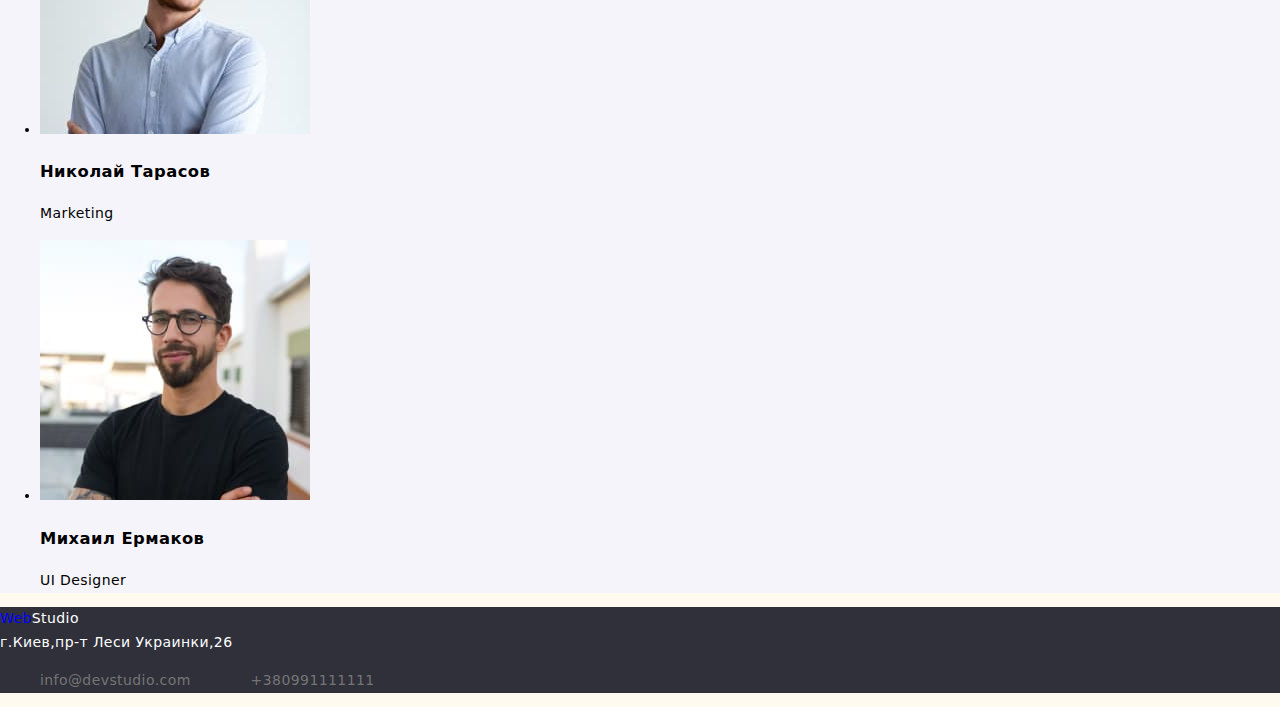
==== commit 1b28366b: "color" ====
--- a/index.html
+++ b/index.html
@@ -41,7 +41,7 @@
  <!--Основа-->
  <main class="main-bg">
    <section class="section-up">
-     <h1 class="h1-style">ЭФФЕКТИВНЫЕ РЕШЕНИЯ ДЛЯ ВАШЕГО БИЗНЕСА</h1>
+     <h1 class="h1-style">ЭФФЕКТИВНЫЕ РЕШЕНИЯ ДЛЯ ВАШЕГО</h1>
    <button type="button" class="button-index">Заказать услугу</button>
   </section>
 <section>
@@ -75,38 +75,42 @@
 <h2 class="h2-style">Чем мы занимаемся</h2>
 <ul class="list">
   <li> 
-<img src="./images/imge.jpg" alt="набор кода на клавиатуре перед планшетом и монитором" width="270"/></li>
+<img src="./images/imge.jpg" alt="набор кода на клавиатуре перед планшетом и монитором" width="370"/></li>
   <li>
-    <img src="./images/imge-1.jpg" alt="настройка мобильного гаджета через ноутбук" width="270"/></li>
+    <img src="./images/imge-1.jpg" alt="настройка мобильного гаджета через ноутбук" width="370"/></li>
 <li>
-  <img src="./images/imge-2.jpg" alt="выбор цвета на экране планшета" width="270"/></li>
+  <img src="./images/imge-2.jpg" alt="выбор цвета на экране планшета" width="370"/></li>
 </ul>
 </section>
 <!--Наша Команда-->
 <section>
-  <div class="team">
+  <ul class="team">
 <h2 class="h2-style">Наша команда</h2>
+<li>
   <img src="./images/imge-3.jpg" alt="Игорь Демьяненко Product Designer" width="270"/>
 
   <h3>Игорь Демьяненко</h3>
   <p>Product Designer</p>
-
+</li>
+  <li>
 <img src="./images/imge-4.jpg" alt="Ольга Репина Frontend Developer" width="270"/>
 
 <h3>Ольга Репина</h3>
 <p>Frontend Developer</p>
-
-
+</li>
+<li>
   <img src="./images/imge-5.jpg" alt="Николай Тарасов Marketing" width="270"/>
 
     <h3>Николай Тарасов</h3>
     <p>Marketing</p>
-
+</li>
+<li>
 <img src="./images/imge-6.jpg" alt="Михаил Ермаков UI Designer" width="270"/>
 
   <h3>Михаил Ермаков</h3>
 <p>UI Designer</p>
-</div>
+</li>
+  </ul>
 </section>
 </main>
 <!--Подвал-->
--- a/css/style.css
+++ b/css/style.css
@@ -9,6 +9,16 @@
   --bg-color-team: rgba(245,244,250,1);
   --bg-color-head-foot: rgba(47,48,58,1);
 }
+
+body {
+  font-family: 'Raleway', "Roboto", sans-serif;
+  font-size: 14px;
+  font-weight: 400;
+  line-height: 1.71;
+  letter-spacing: 0.03em; /* расстояние между буквами*/
+  color: #000000;
+  background-color: floralwhite;
+}
 /* font-family: 'Roboto', sans-serif; */
 /* Цвет фона main */
 .main-bg {
@@ -32,15 +42,7 @@
    background-color: var(--bg-color-team);
  }
 /* Настройка тела сайта */
-body {
-  font-family: 'Raleway', sans-serif;
-  font-family: "Roboto", sans-serif;
-  font-size: 14px;
-  line-height: 1.71;
-  letter-spacing: 0.03em; /* расстояние между буквами*/
-  color: #000000;
-  background-color: floralwhite;
-}
+
 .section-up {
 background-color: var(--bg-color-head-foot);
 max-width: 1600px;
@@ -75,7 +77,7 @@
 
 .link-contact {
   margin-right: 50px;
-
+  text-decoration: none;
 }
 
 /* Список в ряд */
@@ -153,7 +155,6 @@
 }
 /* Стиль заголовка н2 */
 .h2-style {
-  font-family: Roboto;
   font-style: normal;
   font-weight: 700;
   font-size: 36px;
@@ -231,7 +232,6 @@
   align-items: center;
   text-align: center;
   letter-spacing: 0.06em;
-  background-color: var(--bg-color-team);
 }
 
 .button-index {
@@ -250,12 +250,24 @@
   cursor: pointer;
 }
 
+.button {
+  font-family: Roboto, sans-serif;
+  font-style: normal;
+  font-size: 16px;
+  color: #212121;
+  text-align: center;
+  letter-spacing: 0,03em;
+  border-radius: 4px;
+  background-color: var(--bg-color-team);
+}
+
 /* изменение цвета кнопки при наведении */
 .button:hover,
 :focus {
   background-color: #2196f3; /*изменение цвета кнопни*/
   color: #FFFFFF; /*изменение цвета надписи*/
   cursor: pointer;
+
 }
 
 /* Стиль логотипа (цвет, шрифт и т.д.) */
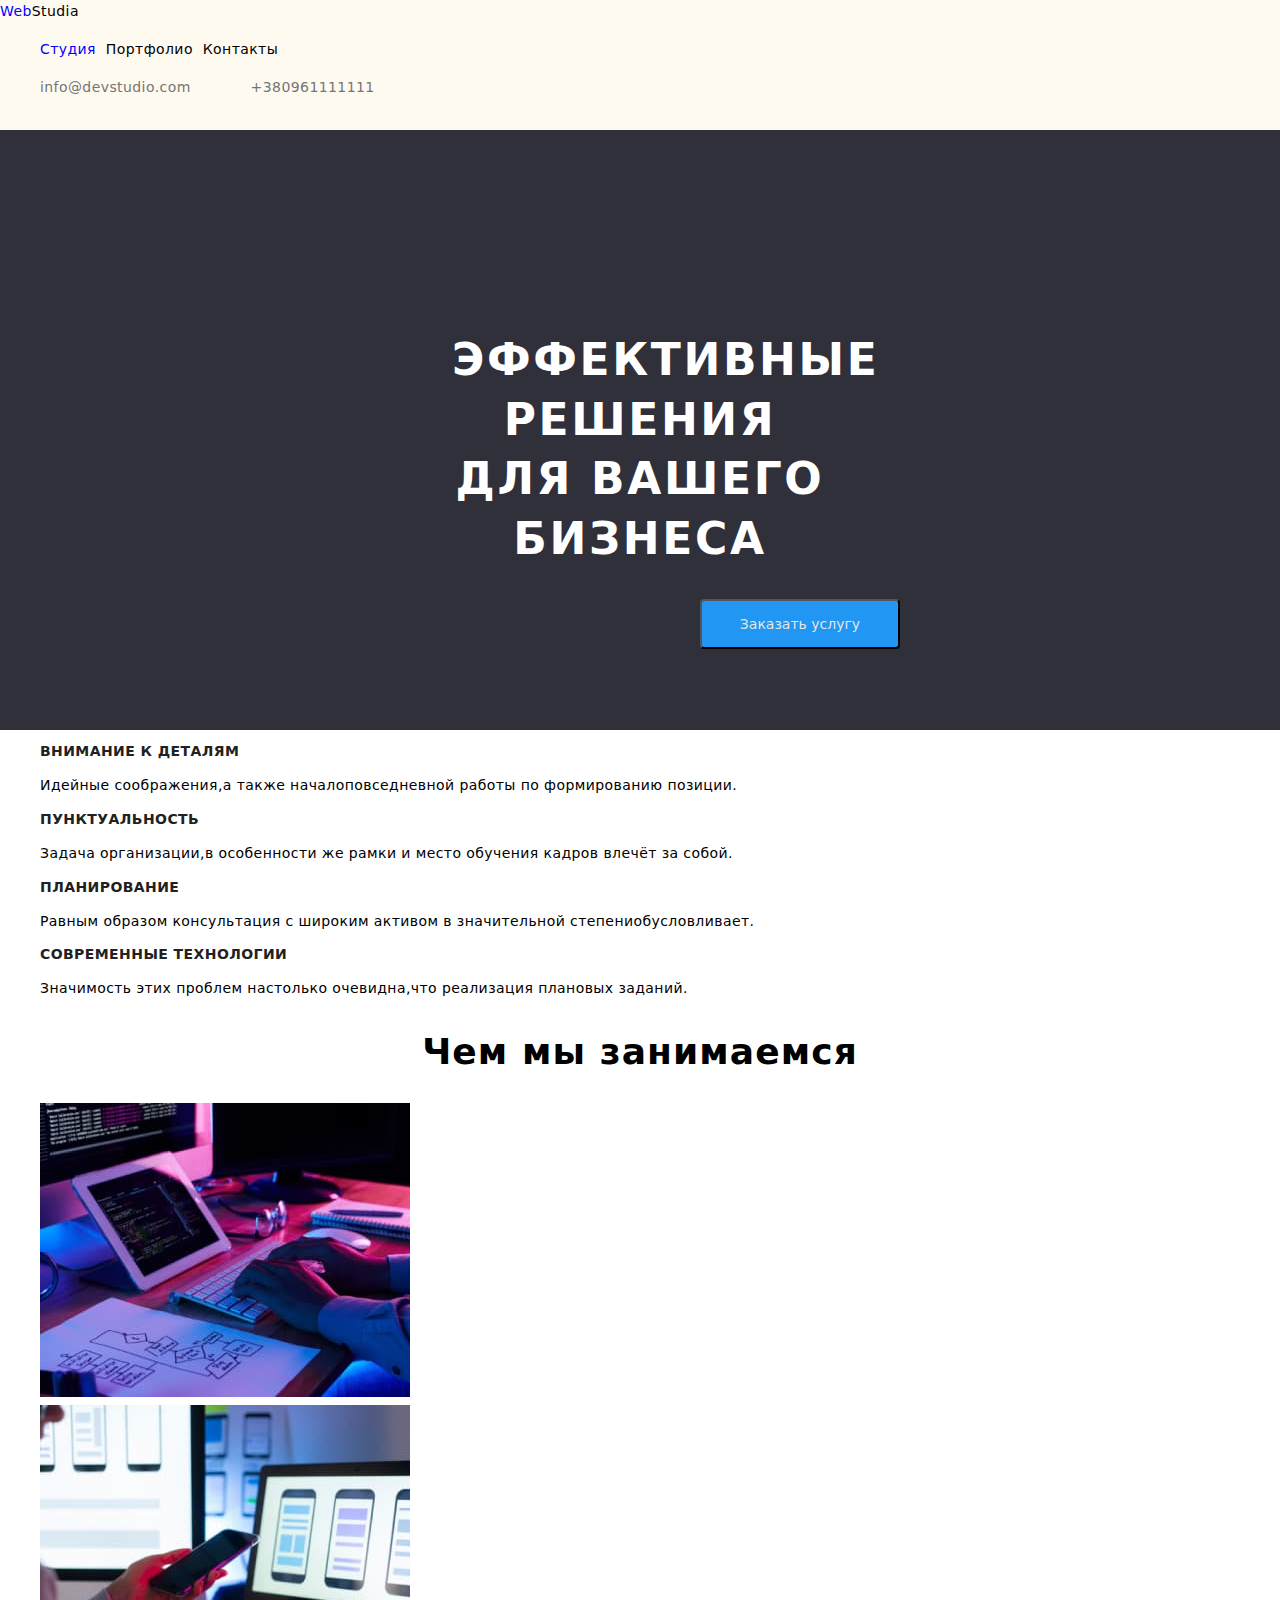
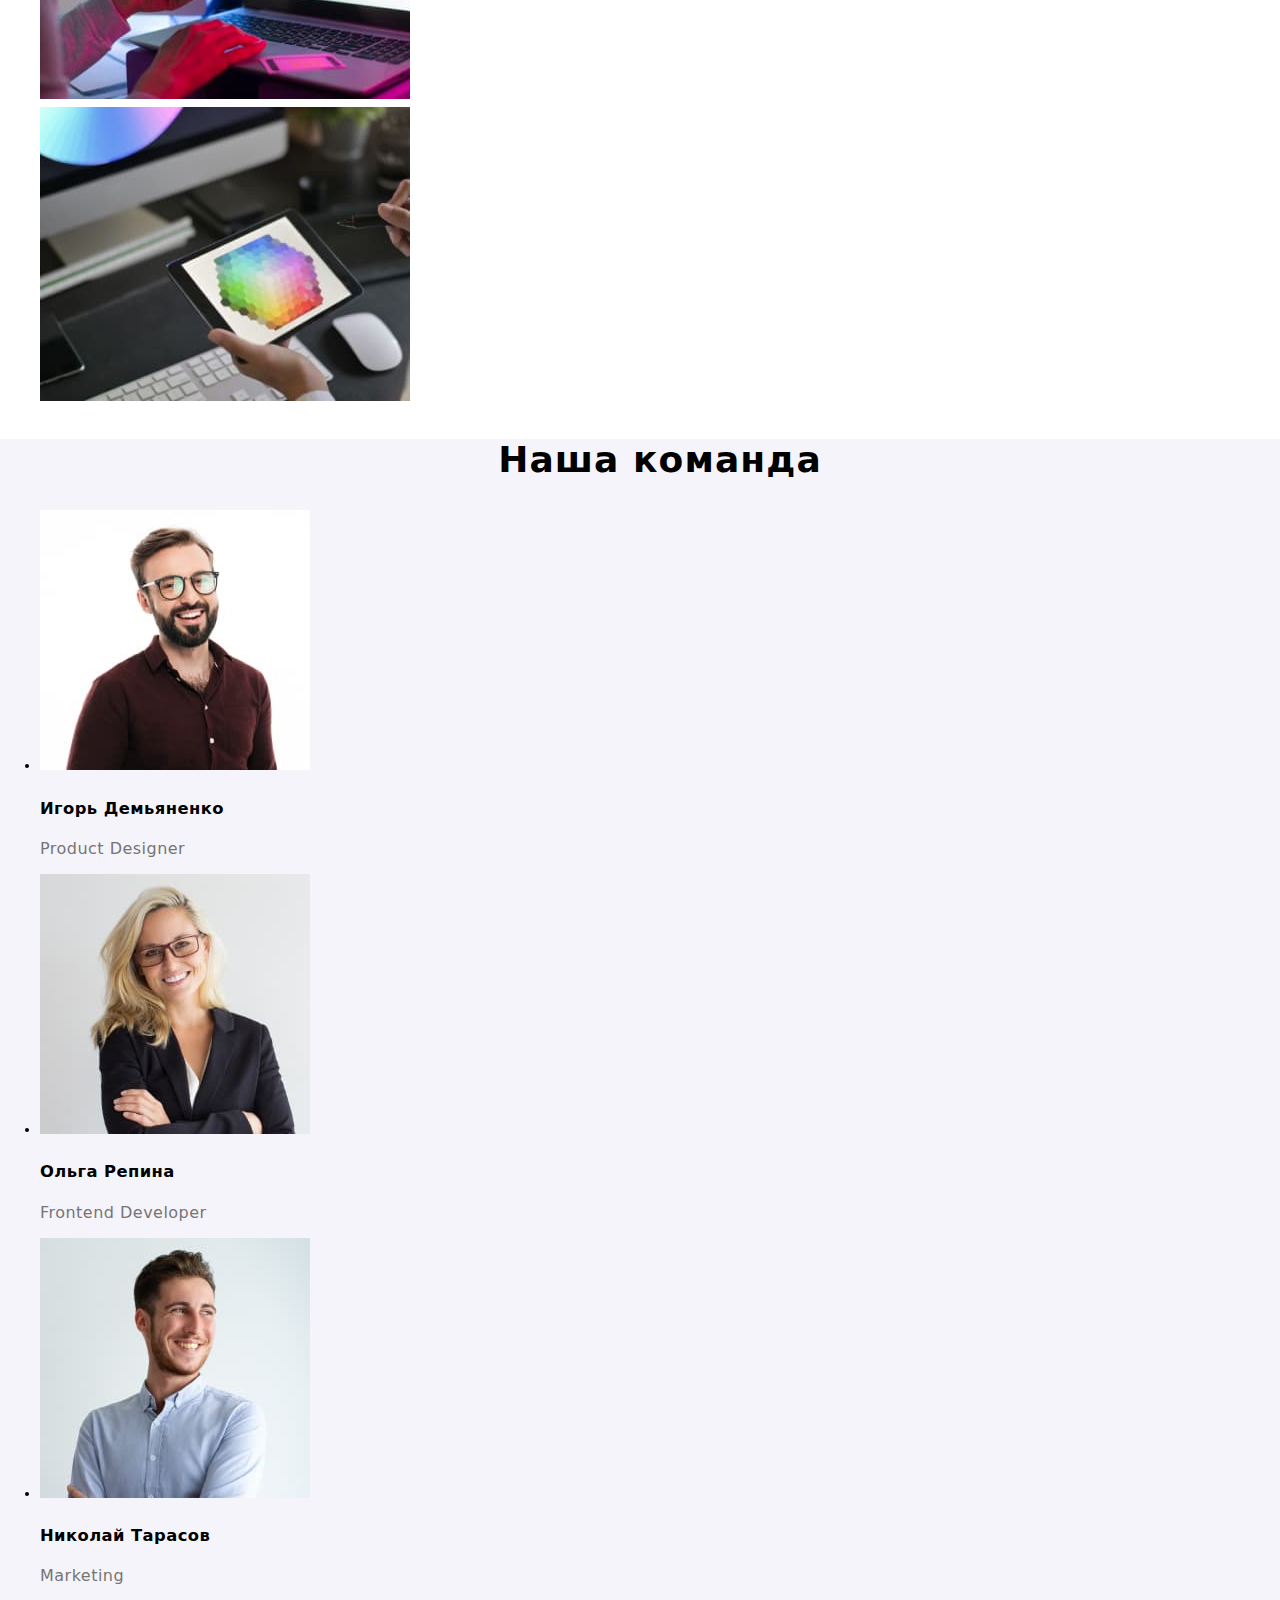
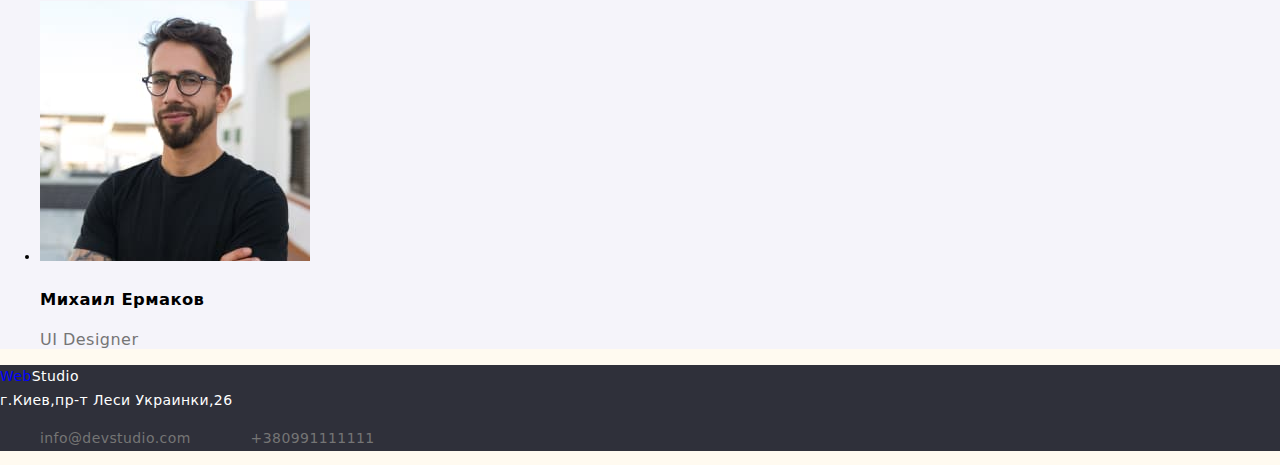
==== commit 4b91ae35: "Update index.html" ====
--- a/index.html
+++ b/index.html
@@ -9,6 +9,7 @@
   <link rel="preconnect" href="https://fonts.gstatic.com"/>
   <link href="https://fonts.googleapis.com/css2?family=Roboto:wght@400;500;700;900&display=swap" rel="stylesheet"/>
   <link rel="stylesheet" href="https://cdnjs.cloudflare.com/ajax/libs/modern-normalize/0.2.0/modern-normalize.min.css"/>
+  <link rel="stylesheet" href="node_modules/modern-normalize/modern-normalize.css">
 </head>
 
   <body>
@@ -41,29 +42,29 @@
  <!--Основа-->
  <main class="main-bg">
    <section class="section-up">
-     <h1 class="h1-style">ЭФФЕКТИВНЫЕ РЕШЕНИЯ ДЛЯ ВАШЕГО</h1>
+     <h1 class="h1-style">ЭФФЕКТИВНЫЕ РЕШЕНИЯ ДЛЯ ВАШЕГО БИЗНЕСА</h1>
    <button type="button" class="button-index">Заказать услугу</button>
   </section>
 <section>
   <ul class="list">
   <li>
-    <h2 class="h2-style">ВНИМАНИЕ К ДЕТАЛЯМ</h2>
+    <h3 class="h3-style">ВНИМАНИЕ К ДЕТАЛЯМ</h3>
     <p>Идейные соображения,а также началоповседневной работы по формированию позиции.
     </p>
 
    <li> 
-     <h2 class="h2-style">ПУНКТУАЛЬНОСТЬ</h2>
+     <h3 class="h3-style">ПУНКТУАЛЬНОСТЬ</h3>
      <p>Задача организации,в особенности же рамки и место обучения кадров влечёт за собой.
     </p>
     </li>
    
 <li>
-  <h2 class="h2-style">ПЛАНИРОВАНИЕ</h2>
+  <h3 class="h3-style">ПЛАНИРОВАНИЕ</h3>
   <p>Равным образом консультация с широким активом в значительной степениобусловливает.
   </p>
   </li>
   <li>
-    <h2 class="h2-style">СОВРЕМЕННЫЕ ТЕХНОЛОГИИ</h2>
+    <h3 class="h3-style">СОВРЕМЕННЫЕ ТЕХНОЛОГИИ</h3>
     <p>Значимость этих проблем настолько очевидна,что реализация плановых заданий.
     </p>
     </li>
@@ -74,7 +75,7 @@
 <section>  
 <h2 class="h2-style">Чем мы занимаемся</h2>
 <ul class="list">
-  <li> 
+  <li class="line"> 
 <img src="./images/imge.jpg" alt="набор кода на клавиатуре перед планшетом и монитором" width="370"/></li>
   <li>
     <img src="./images/imge-1.jpg" alt="настройка мобильного гаджета через ноутбук" width="370"/></li>
@@ -90,25 +91,25 @@
   <img src="./images/imge-3.jpg" alt="Игорь Демьяненко Product Designer" width="270"/>
 
   <h3>Игорь Демьяненко</h3>
-  <p>Product Designer</p>
+  <p class="p-style-team">Product Designer</p>
 </li>
   <li>
 <img src="./images/imge-4.jpg" alt="Ольга Репина Frontend Developer" width="270"/>
 
 <h3>Ольга Репина</h3>
-<p>Frontend Developer</p>
+<p class="p-style-team">Frontend Developer</p>
 </li>
 <li>
   <img src="./images/imge-5.jpg" alt="Николай Тарасов Marketing" width="270"/>
 
     <h3>Николай Тарасов</h3>
-    <p>Marketing</p>
+    <p class="p-style-team">Marketing</p>
 </li>
 <li>
 <img src="./images/imge-6.jpg" alt="Михаил Ермаков UI Designer" width="270"/>
 
   <h3>Михаил Ермаков</h3>
-<p>UI Designer</p>
+<p class="p-style-team">UI Designer</p>
 </li>
   </ul>
 </section>
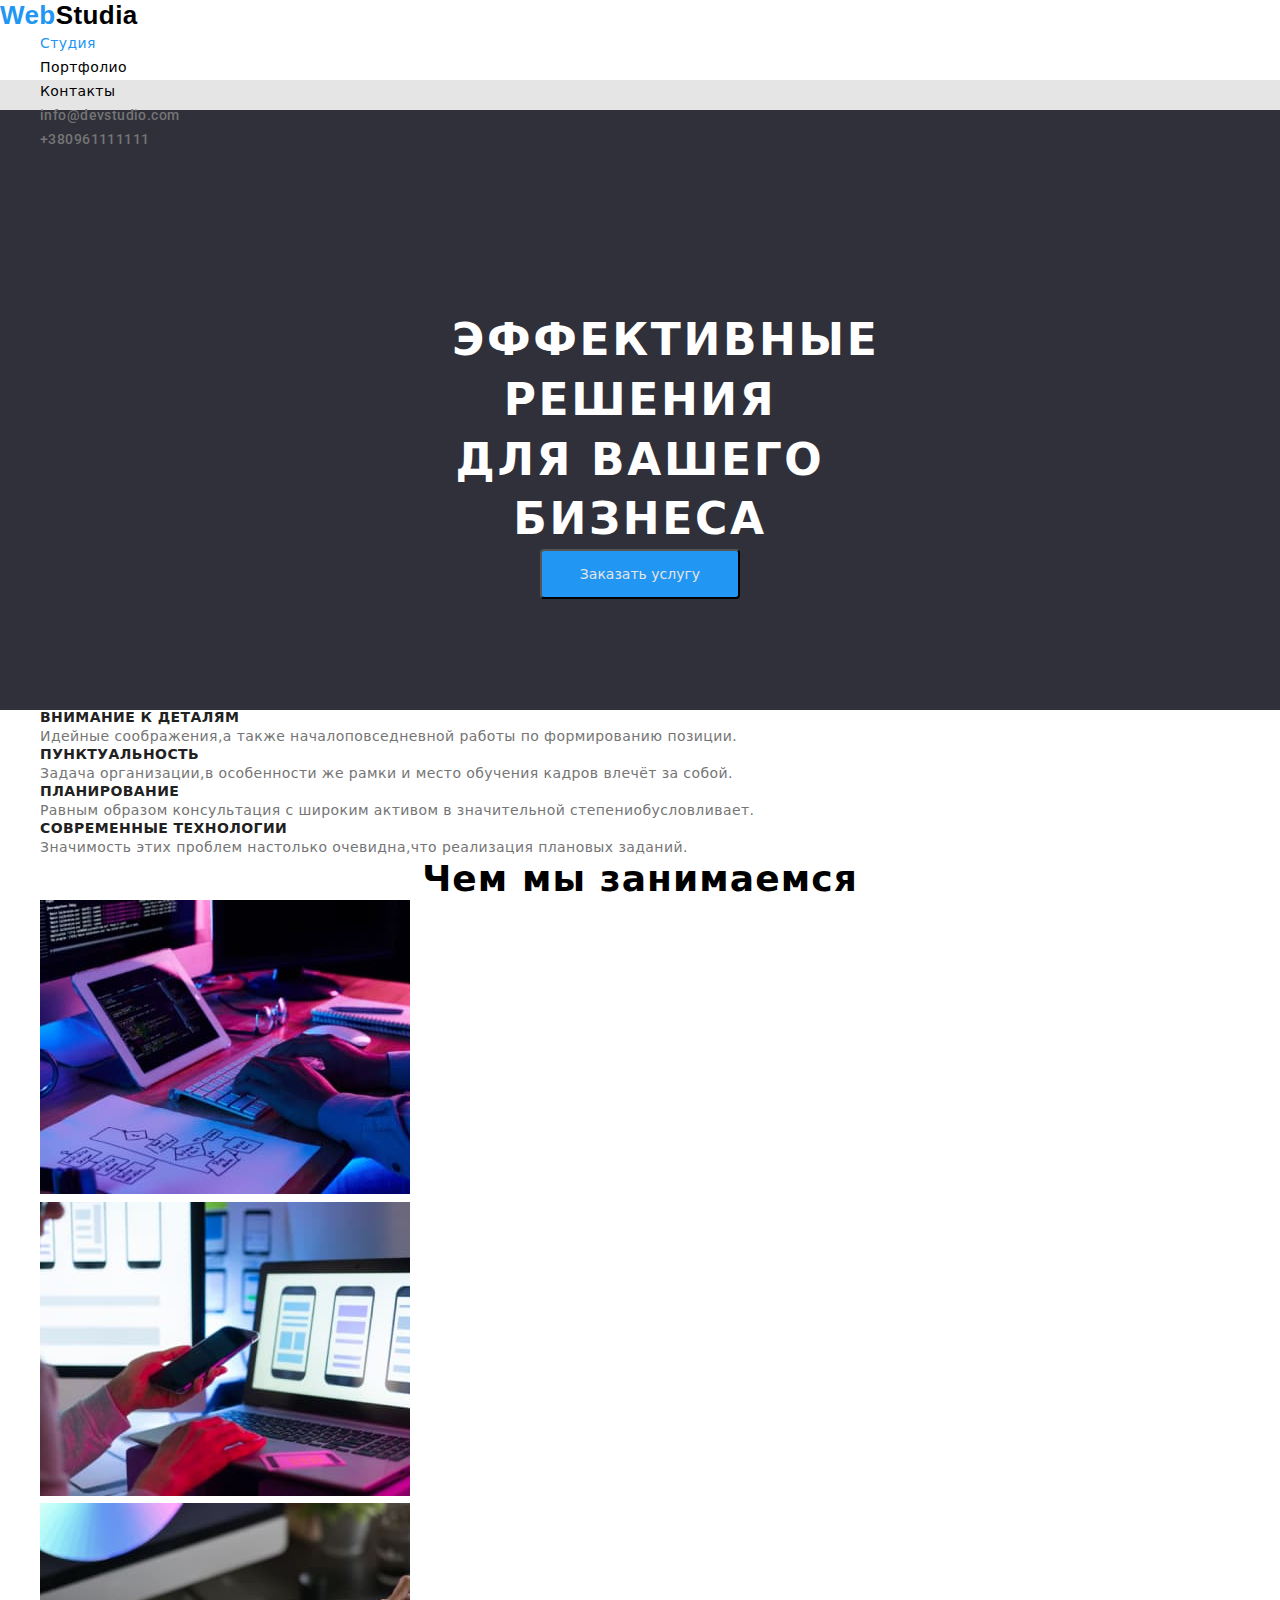
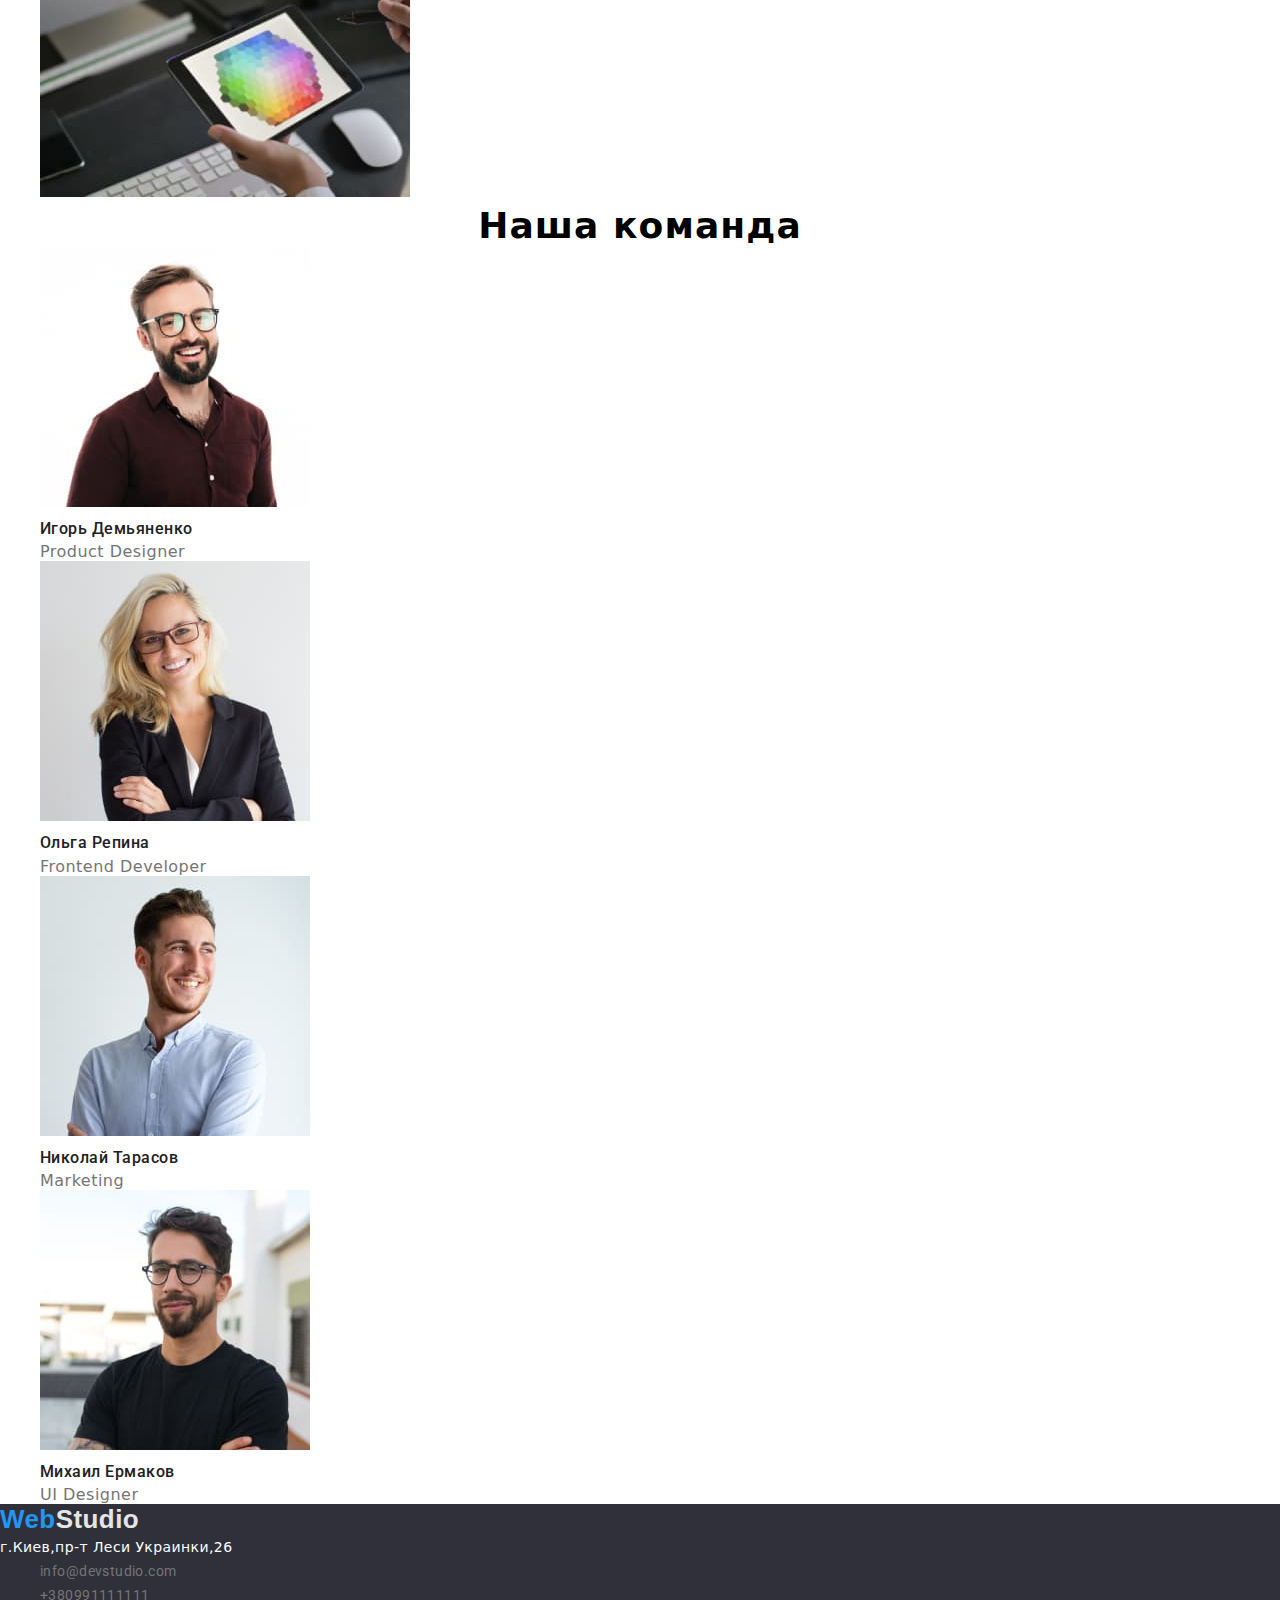
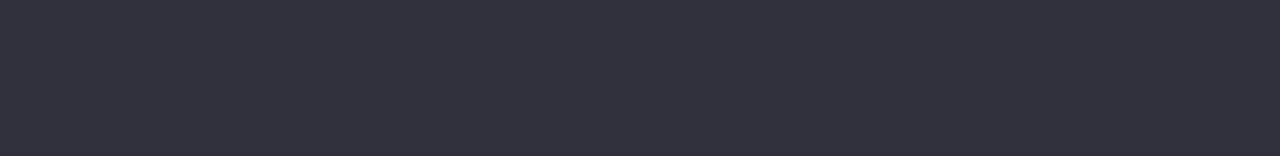
==== commit a8a9f227: "change classes" ====
--- a/index.html
+++ b/index.html
@@ -3,8 +3,8 @@
 <head>
   <meta charset="UTF-8">
   <meta http-equiv="X-UA-Compatible" content="IE=edge">
-  <meta name="goit_homework" content="width=device-width, initial-scale=1.0">
-  <title>goit-homework</title>
+  <meta name="goit_homework-2" content="width=device-width, initial-scale=1.0">
+  <title>goit-homework-2</title>
   <link rel="stylesheet" href="./css/style.css" />
   <link rel="preconnect" href="https://fonts.gstatic.com"/>
   <link href="https://fonts.googleapis.com/css2?family=Roboto:wght@400;500;700;900&display=swap" rel="stylesheet"/>
@@ -14,12 +14,12 @@
 
   <body>
     
-    <header> 
+    <header class="header"> 
    <nav>
-    <a href="webstudia.html" class="logo-link"><span class="logo-span">Web</span>Studia</a> 
-    <ul class="list">
+    <a href="webstudia.html" class="logo"><span class="logo-span">Web</span>Studia</a> 
+    <ul class="nav-list">
       <li class="line">
-        <a href="./index.html" class="current">Студия</a>
+        <a href="./index.html" class="link current">Студия</a>
       </li>
       <li class="line">
         <a href="./portfolio.html" class="link">Портфолио</a>
@@ -29,12 +29,12 @@
       </li>
     </ul>
   </nav>
-  <ul class="list">
+  <ul class="contact">
     <li class="line">
-  <a href="mailto:info@devstudio.com" class="link-contact">info@devstudio.com</a>
+  <a href="mailto:info@devstudio.com" class="contact-link">info@devstudio.com</a>
     </li>
     <li class="line">
-      <a href="tel:+380961111111" class="link-contact">+380961111111</a>
+      <a href="tel:+380961111111" class="contact-link">+380961111111</a>
     </li>
     </ul>
    
@@ -49,23 +49,23 @@
   <ul class="list">
   <li>
     <h3 class="h3-style">ВНИМАНИЕ К ДЕТАЛЯМ</h3>
-    <p>Идейные соображения,а также началоповседневной работы по формированию позиции.
+    <p class="p-style-up">Идейные соображения,а также началоповседневной работы по формированию позиции.
     </p>
 
    <li> 
      <h3 class="h3-style">ПУНКТУАЛЬНОСТЬ</h3>
-     <p>Задача организации,в особенности же рамки и место обучения кадров влечёт за собой.
+     <p class="p-style-up">Задача организации,в особенности же рамки и место обучения кадров влечёт за собой.
     </p>
     </li>
    
 <li>
   <h3 class="h3-style">ПЛАНИРОВАНИЕ</h3>
-  <p>Равным образом консультация с широким активом в значительной степениобусловливает.
+  <p class="p-style-up">Равным образом консультация с широким активом в значительной степениобусловливает.
   </p>
   </li>
   <li>
     <h3 class="h3-style">СОВРЕМЕННЫЕ ТЕХНОЛОГИИ</h3>
-    <p>Значимость этих проблем настолько очевидна,что реализация плановых заданий.
+    <p class="p-style-up">Значимость этих проблем настолько очевидна,что реализация плановых заданий.
     </p>
     </li>
 </li>
@@ -85,30 +85,30 @@
 </section>
 <!--Наша Команда-->
 <section>
+  <h2 class="h2-style">Наша команда</h2>
   <ul class="team">
-<h2 class="h2-style">Наша команда</h2>
 <li>
   <img src="./images/imge-3.jpg" alt="Игорь Демьяненко Product Designer" width="270"/>
 
-  <h3>Игорь Демьяненко</h3>
+  <h3 class="team-name">Игорь Демьяненко</h3>
   <p class="p-style-team">Product Designer</p>
 </li>
   <li>
 <img src="./images/imge-4.jpg" alt="Ольга Репина Frontend Developer" width="270"/>
 
-<h3>Ольга Репина</h3>
+<h3 class="team-name">Ольга Репина</h3>
 <p class="p-style-team">Frontend Developer</p>
 </li>
 <li>
   <img src="./images/imge-5.jpg" alt="Николай Тарасов Marketing" width="270"/>
 
-    <h3>Николай Тарасов</h3>
+    <h3 class="team-name">Николай Тарасов</h3>
     <p class="p-style-team">Marketing</p>
 </li>
 <li>
 <img src="./images/imge-6.jpg" alt="Михаил Ермаков UI Designer" width="270"/>
 
-  <h3>Михаил Ермаков</h3>
+  <h3 class="team-name">Михаил Ермаков</h3>
 <p class="p-style-team">UI Designer</p>
 </li>
   </ul>
@@ -116,15 +116,15 @@
 </main>
 <!--Подвал-->
 <footer class="footer-text-color"> 
-<a href="./index.html" class="logo-link"><span class="logo-span">Web</span>Studio</a>
+<a href="./index.html" class="logo-footer"><span class="logo-span">Web</span>Studio</a>
 <address class="address-footer">
   г.Киев,пр-т Леси Украинки,26
-<ul class="list">
+<ul class="list-footer">
   <li class="line">
-  <a href="mailto:info@devstudio.com" class="link-contact">info@devstudio.com</a>
+  <a href="mailto:info@devstudio.com" class="contact-link">info@devstudio.com</a>
   </li>
   <li class="line">
-  <a href="tel:+380991111111" class="link-contact">+380991111111</a>
+  <a href="tel:+380991111111" class="contact-link">+380991111111</a>
 </li>
 </ul>
 </address>
--- a/css/style.css
+++ b/css/style.css
@@ -1,3 +1,7 @@
+/* @font-face {
+  font-family: "Relaway";
+  
+} */
 :root {
   --main-text-color-gray: rgba(117,117,117,1);
   --main-text-color-black: rgba(33,33,33,1);
@@ -10,6 +14,18 @@
   --bg-color-head-foot: rgba(47,48,58,1);
 }
 
+h1,
+h2,
+h3,
+p,
+ul {
+  margin: 0;
+}
+
+li {
+  list-style: none;
+}
+
 body {
   font-family: 'Raleway', "Roboto", sans-serif;
   font-size: 14px;
@@ -17,83 +33,90 @@
   line-height: 1.71;
   letter-spacing: 0.03em; /* расстояние между буквами*/
   color: #000000;
-  background-color: floralwhite;
+  background-color: #E5E5E5;
+}
+
+a.current {
+  color: #2196F3;
+  text-decoration: none;
 }
 /* font-family: 'Roboto', sans-serif; */
 /* Цвет фона main */
 .main-bg {
   background-color: white;
 }
-.header-style {
+.header {
+  /* position: absolute; */
+  width: 1600px;
+  height: 80px;
+  /* margin-left: 0; */
+  /* margin-top: 0; */
   background-color: #FFFFFF;
-  margin-bottom: 1px;
-}
-a.current {
-  color: blue;
+  /* margin-bottom: 1px; */
+}
+
+.logo,
+.logo-footer {
+  font-family: "Raleway", sans-serif;
+  text-decoration: none; 
+  font-style: normal;
+  font-weight: bold;
+  font-size: 26px;
+  letter-spacing: 0,03em;
+  /* position: absolute; */
+  width: 145px;
+  line-height: 1.2;
+  color: inherit;
+  /* margin-left: 215px; */
+  color: #000000;
+}
+
+.logo-footer {
+  color: #E5E5E5;
+}
+
+/* .contact {
+  display: inline-flex;
+  margin-right: 215px;
+} */
+
+.logo-span {
+  color: #2196F3;
+  
+}
+
+.line-team {
+  font-family: "Roboto";
+  
+}
+
+.contact-link {
+  /* margin-right: 50px; */
   text-decoration: none;
-}
-
-/* Применение классов */
-/* настройка цвета логотипа, а именно части Web */
-.logo-span {
-color: blue;
-}
- .team {
-   background-color: var(--bg-color-team);
- }
-/* Настройка тела сайта */
-
-.section-up {
-background-color: var(--bg-color-head-foot);
-max-width: 1600px;
-height: 600px;
-}
-
-.logo-link
-{
-  text-decoration: none; /* убирает подчеркивание с ссылки */
-  color: inherit; /* обесцвечивает ссылку */
-  /* margin-left: 215px; */
-  width: 145px;
-  height: 31px;
-  max-width: 1600px;
-  height: 80px;
-}
-.address-footer {
+  color: var(--main-text-color-gray);
+}
+
+.team-name {
+  font-family: "Roboto";
   font-style: normal;
-
-}
-/* обесцвечивание и скрытия подч]ркивания для ссылки */
-.link {
-  text-decoration: none; /* убирает подчеркивание с ссылки */
-  color: inherit; /*обесцвечивает ссылку*/
-}
-
-/* изменение ссылки при наведении */
-.link :hover, 
-:focus {
-  color: var(--main-text-color-blue);
-}
-
-.link-contact {
-  margin-right: 50px;
-  text-decoration: none;
-}
-
-/* Список в ряд */
-/* Отцентровать */
-.center {
-  text-align: center;
-
-}
-/* Убрать нумерацию списка */
-.list {
-  list-style: none;
-}
-/* Выстраивание списка в ряд */
-.line {
-        display: inline;
-        margin-right: 5px;
+  font-weight: 500;
+  font-size: 16px;
+  letter-spacing: 0.03em;
+  color: var(--main-text-color-black);
+}
+
+.list-footer {
+  font-family: Roboto;
+font-style: normal;
+font-weight: normal;
+font-size: 14px;
+letter-spacing: 0.03em;
+color: rgba(255, 255, 255, 0.6);
+}
+
+/* .line { */
+   
+   /* margin-right: 5px; */
         /* list-style: none;убираем маркеры списка */
         /*display: inline-block; /* Отображать как строчный элемент */
         /* margin: 0; убираем верхнее и нижнее поле, равное 1em */
@@ -101,12 +124,66 @@
         /* margin-right: 5px; Отступ слева */
         /* border: 1px solid #000; Рамка вокруг текста
         padding: 3px; Поля вокруг текста */
-    }
-    .list :hover,
+    
+
+
+.list {
+  list-style: none;
+}
+
+.contact {
+  font-family: Roboto;
+font-style: normal;
+font-weight: 500;
+font-size: 14px;
+letter-spacing: 0.03em;
+color: var(--bg-color-gray);
+}
+
+/* Применение классов */
+/* настройка цвета логотипа, а именно части Web */
+
+ /* .team {
+   background-color: var(--bg-color-team);
+ } */
+/* Настройка тела сайта */
+
+.section-up {
+background-color: var(--bg-color-head-foot);
+max-width: 1600px;
+height: 600px;
+}
+
+
+.address-footer {
+  font-style: normal;
+
+}
+/* обесцвечивание и скрытия подч]ркивания для ссылки */
+.link {
+  text-decoration: none; /* убирает подчеркивание с ссылки */
+  color: inherit; /*обесцвечивает ссылку*/
+}
+
+/* изменение ссылки при наведении */
+/* .link :hover, 
+:focus {
+  color: #2196F3;
+} */
+
+
+
+/* Список в ряд */
+/* Отцентровать */
+.center {
+  text-align: center;
+}
+
+  .line :hover,
     :focus {
     color: #2196F3;
 
-    }
+    } 
 /* .up-phone-email-style { */
 /* font-weight: 500; */
 /* font-size: 14px; */
@@ -126,6 +203,8 @@
 .footer-text-color {
   color: #FFFFFF;
   background-color: var(--bg-color-head-foot);
+  max-width: 1600px;
+  height: 252px;
 }
 /* оформление адреса нижнего меню */
 /* .down-menue-address-style {
@@ -165,14 +244,14 @@
 }
 
 /* Стиль заголовка н2 для "Наша команда" */
-.h2-style-team {
+/* .h2-style-team {
   font-weight: 500;
   font-size: 16px;
   line-height: 1.9;
-  /* text-align: center; */
+  text-align: center;
   letter-spacing: 0.03em;
   color: var(--main-text-color-master-black);
-}
+} */
 /* Стиль заготовка н3 */
 .h3-style {
   font-weight: 700;
@@ -207,6 +286,7 @@
 }
 /* Стиль для cтилизации заголовка фото в портфолио */
 .portfolio-h3-style {
+  font-family: "Roboto";
 font-weight: 700;
 font-size: 18px;
 line-height: 2;
@@ -223,42 +303,41 @@
 }
 /* Стиль кнопки на главной странице */
 .list-button {
-  list-style: none;
-  font-family: inherit;
   font-weight: 700;
   font-size: 16px;
-  line-height: 1.87;
-  display: inline-flex;
+  line-height: 1.87;;
   align-items: center;
   text-align: center;
   letter-spacing: 0.06em;
 }
 
 .button-index {
+  display: block;
   background-color: #2196f3;
   color: #E5E5E5;
   width: 200px;
   height: 50px;
-  margin-left: 700px;
-  margin-right: 700px;
+  margin: auto;
   border-radius: 4px;
 }
 .button-index:hover,
 :focus {
-  background-color: #2196F3;
-  color: black;
+  /* background-color: #2196F3;
+  color: black; */
   cursor: pointer;
 }
 
 .button {
-  font-family: Roboto, sans-serif;
+  display: inline;
+  font-family: "Roboto", sans-serif;
   font-style: normal;
   font-size: 16px;
-  color: #212121;
+  color: var(--main-text-color-black);
   text-align: center;
   letter-spacing: 0,03em;
   border-radius: 4px;
   background-color: var(--bg-color-team);
+
 }
 
 /* изменение цвета кнопки при наведении */
@@ -271,35 +350,23 @@
 }
 
 /* Стиль логотипа (цвет, шрифт и т.д.) */
-.logo-style {  
-font-family: "Raleway", sans-serif;
-font-style: normal;
-font-weight: 700;
-font-size: 26px;
-line-height: 1.2;
-letter-spacing: 0.03em;
-color: #000000;
-}
+
 /* Стиль кнопок на странице портфолио */
 .portfolio-button {
 font-weight: 500;
 font-size: 16px;
+font-style: normal;
 line-height: 1.63;
 text-align: center;
 letter-spacing: 0.03em;
 color: var(--main-text-color-black);
 background-color: var(--main-text-color-white);
-margin-left: 8px;
+/* margin-left: 8px; */
 }
 /* .portfolio-button:hover,
-:focus, */
-.portfolio-button:hover,
-.portfolio-button:focus {
-  background-color: var(--main-text-color-blue); /*изменение цвета кнопни*/
-  color: var(--main-text-color-white);  /*изменение цвета надписи*/
-
-  /* cursor: pointer; */
-}
+:focus,
+{
+} */
 
 /* .portfolio-button.primary {
   background-color: var(--main-text-color-blue);
@@ -313,9 +380,6 @@
   border-color: var(--main-text-color-white);
 } */
 
-.link-contact {
-  color: var(--main-text-color-gray);
-}
 
 /* Класс скрывающий элементы */
 .visually-hidden {
@@ -329,9 +393,9 @@
   overflow: hidden;
 }
 /* цвет текста для отображения активной сылкиы */
-.current {
+/* .current {
   color: var(--main-text-color-blue);
-}
+} */
 /* цвет текста для отображения активной сылкиы */
 .current-button {
   color: var(--main-text-color-white);
@@ -391,10 +455,10 @@
   width: 270px;
   height: 368px;
   /* height: 368px; */
-  left: 215px;
-  top: 1635px;
+  /* left: 215px; */
+  /* top: 1635px; */
   background: var(--main-text-color-white);
   /* material shadow v1 */  
   /* box-shadow: 0px 1px 3px rgba(0, 0, 0, 0.12), 0px 1px 1px rgba(0, 0, 0, 0.14), 0px 2px 1px rgba(0, 0, 0, 0.2); */
-  /* border-radius: 0px 0px 4px 4px; */
+  border-radius: 0px 0px 4px 4px;
 }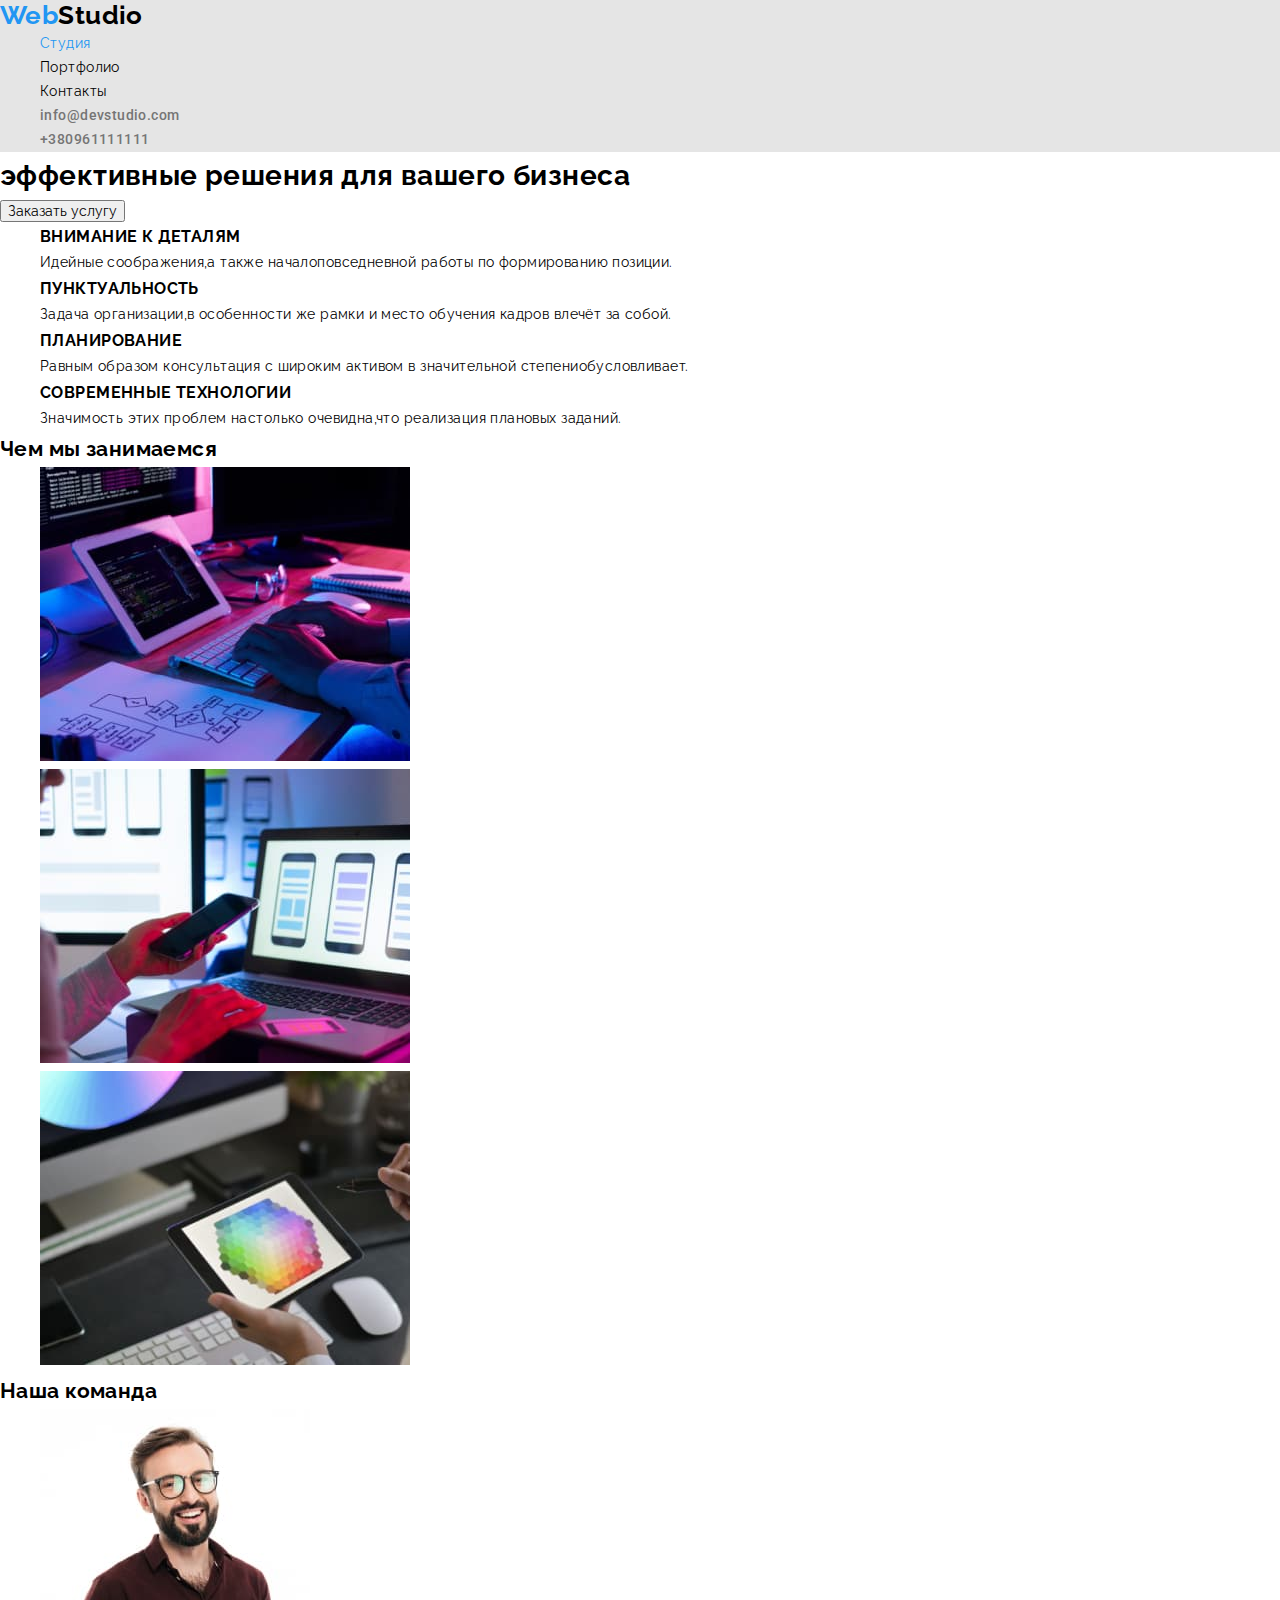
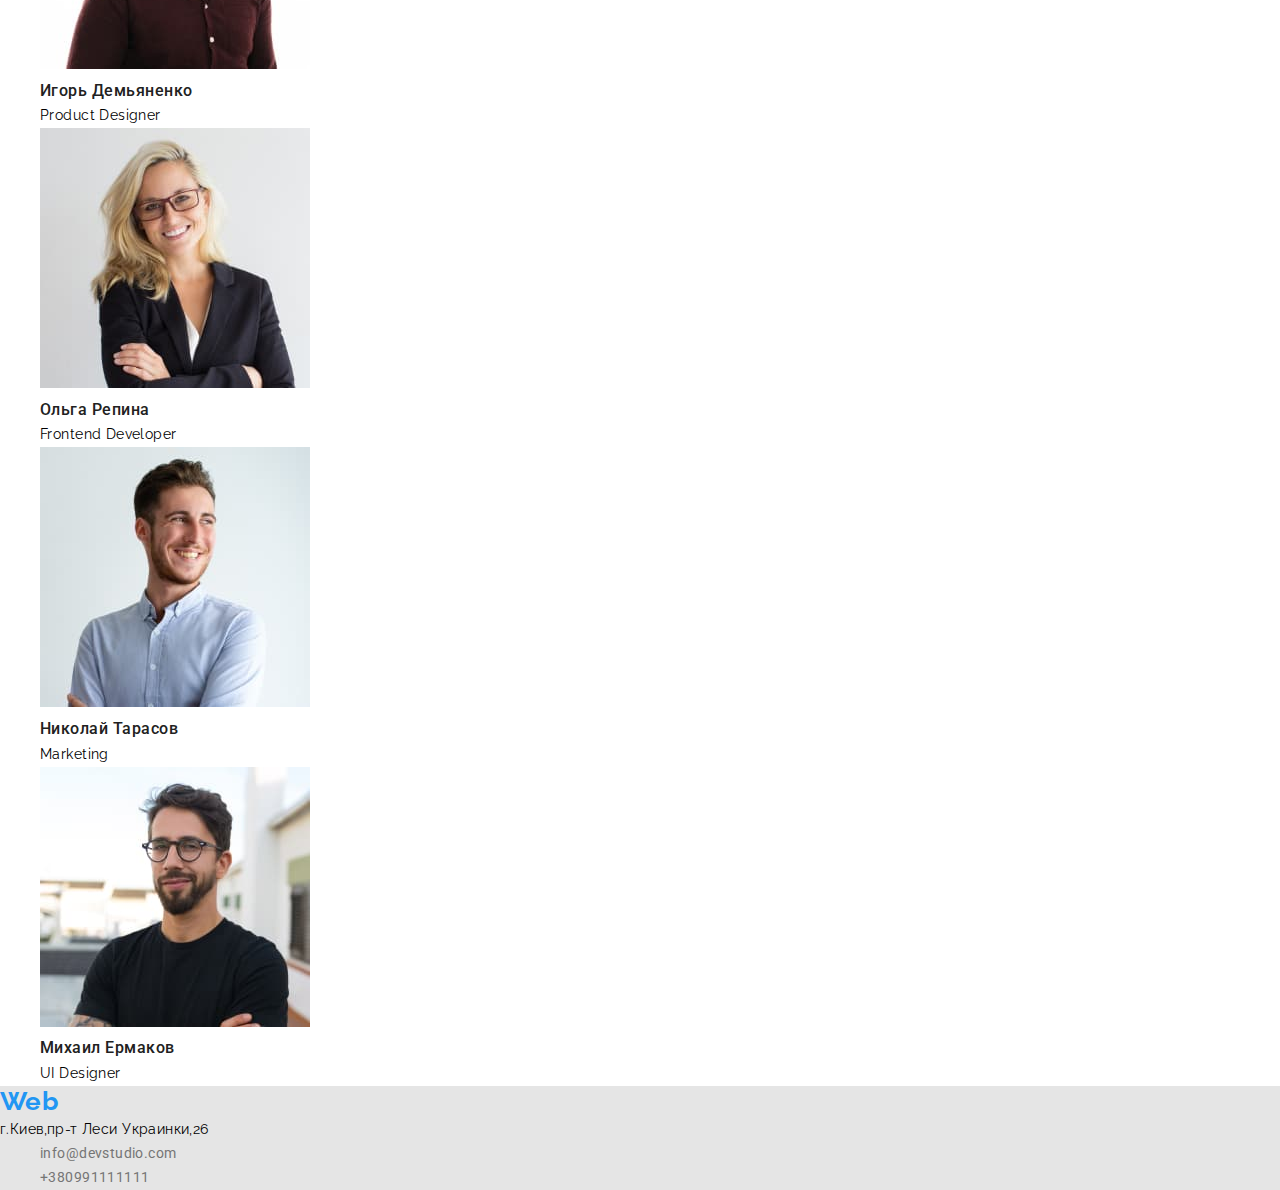
==== commit e93e5310: "img, prettier" ====
--- a/index.html
+++ b/index.html
@@ -5,35 +5,32 @@
   <meta http-equiv="X-UA-Compatible" content="IE=edge">
   <meta name="goit_homework-2" content="width=device-width, initial-scale=1.0">
   <title>goit-homework-2</title>
-  <link rel="stylesheet" href="./css/style.css" />
-  <link rel="preconnect" href="https://fonts.gstatic.com"/>
-  <link href="https://fonts.googleapis.com/css2?family=Roboto:wght@400;500;700;900&display=swap" rel="stylesheet"/>
+  <link href="https://fonts.googleapis.com/css2?family=Raleway:wght@700&family=Roboto:wght@400;500;700;900&display=swap" rel="stylesheet"/>
   <link rel="stylesheet" href="https://cdnjs.cloudflare.com/ajax/libs/modern-normalize/0.2.0/modern-normalize.min.css"/>
-  <link rel="stylesheet" href="node_modules/modern-normalize/modern-normalize.css">
+  <link rel="stylesheet" href="./css/style.css"/>
 </head>
-
   <body>
     
-    <header class="header"> 
-   <nav>
-    <a href="webstudia.html" class="logo"><span class="logo-span">Web</span>Studia</a> 
-    <ul class="nav-list">
-      <li class="line">
+    <header class="header-page"> 
+       <a href="./" class="logo"><span class="logo-span">Web</span>Studio</a> 
+   <nav class="nav-site">
+    <ul class="nav-list list">
+      <li class="item">
         <a href="./index.html" class="link current">Студия</a>
       </li>
-      <li class="line">
+      <li class="item">
         <a href="./portfolio.html" class="link">Портфолио</a>
       </li>
-      <li class="line">
+      <li class="item">
         <a href="./contacs.html" class="link">Контакты</a>
       </li>
     </ul>
   </nav>
-  <ul class="contact">
-    <li class="line">
+  <ul class="contact list">
+    <li class="item">
   <a href="mailto:info@devstudio.com" class="contact-link">info@devstudio.com</a>
     </li>
-    <li class="line">
+    <li class="item">
       <a href="tel:+380961111111" class="contact-link">+380961111111</a>
     </li>
     </ul>
@@ -41,41 +38,41 @@
  </header>
  <!--Основа-->
  <main class="main-bg">
-   <section class="section-up">
-     <h1 class="h1-style">ЭФФЕКТИВНЫЕ РЕШЕНИЯ ДЛЯ ВАШЕГО БИЗНЕСА</h1>
-   <button type="button" class="button-index">Заказать услугу</button>
+   <section class="section-title">
+     <h1 class="title">эффективные решения для вашего бизнеса</h1>
+   <button type="button" class="btn-main">Заказать услугу</button>
   </section>
-<section>
+
+<section class="aside">
   <ul class="list">
-  <li>
-    <h3 class="h3-style">ВНИМАНИЕ К ДЕТАЛЯМ</h3>
-    <p class="p-style-up">Идейные соображения,а также началоповседневной работы по формированию позиции.
+  <li class="aside-item">
+    <h3 class="heading">ВНИМАНИЕ К ДЕТАЛЯМ</h3>
+    <p class="text">Идейные соображения,а также началоповседневной работы по формированию позиции.
     </p>
-
-   <li> 
-     <h3 class="h3-style">ПУНКТУАЛЬНОСТЬ</h3>
-     <p class="p-style-up">Задача организации,в особенности же рамки и место обучения кадров влечёт за собой.
+</li>
+   <li class="aside-item"> 
+     <h3 class="heading">ПУНКТУАЛЬНОСТЬ</h3>
+     <p class="text">Задача организации,в особенности же рамки и место обучения кадров влечёт за собой.
     </p>
     </li>
    
-<li>
-  <h3 class="h3-style">ПЛАНИРОВАНИЕ</h3>
-  <p class="p-style-up">Равным образом консультация с широким активом в значительной степениобусловливает.
+<li class="aside-item">
+  <h3 class="heading">ПЛАНИРОВАНИЕ</h3>
+  <p class="text">Равным образом консультация с широким активом в значительной степениобусловливает.
   </p>
   </li>
-  <li>
-    <h3 class="h3-style">СОВРЕМЕННЫЕ ТЕХНОЛОГИИ</h3>
-    <p class="p-style-up">Значимость этих проблем настолько очевидна,что реализация плановых заданий.
+  <li class="aside-item">
+    <h3 class="heading">СОВРЕМЕННЫЕ ТЕХНОЛОГИИ</h3>
+    <p class="text">Значимость этих проблем настолько очевидна,что реализация плановых заданий.
     </p>
     </li>
-</li>
 </ul>
 </section>
 
-<section>  
-<h2 class="h2-style">Чем мы занимаемся</h2>
+<section class="section-img">  
+<h2 class="caption">Чем мы занимаемся</h2>
 <ul class="list">
-  <li class="line"> 
+  <li>
 <img src="./images/imge.jpg" alt="набор кода на клавиатуре перед планшетом и монитором" width="370"/></li>
   <li>
     <img src="./images/imge-1.jpg" alt="настройка мобильного гаджета через ноутбук" width="370"/></li>
@@ -84,46 +81,46 @@
 </ul>
 </section>
 <!--Наша Команда-->
-<section>
-  <h2 class="h2-style">Наша команда</h2>
-  <ul class="team">
-<li>
+<section class="section-team">
+  <h2 class="caption">Наша команда</h2>
+  <ul class="team list">
+<li class="item-team">
   <img src="./images/imge-3.jpg" alt="Игорь Демьяненко Product Designer" width="270"/>
 
   <h3 class="team-name">Игорь Демьяненко</h3>
-  <p class="p-style-team">Product Designer</p>
+  <p class="desc-team">Product Designer</p>
 </li>
-  <li>
+  <li class="item-team">
 <img src="./images/imge-4.jpg" alt="Ольга Репина Frontend Developer" width="270"/>
 
 <h3 class="team-name">Ольга Репина</h3>
-<p class="p-style-team">Frontend Developer</p>
+<p class="desc-team">Frontend Developer</p>
 </li>
-<li>
+<li class="item-team">
   <img src="./images/imge-5.jpg" alt="Николай Тарасов Marketing" width="270"/>
 
     <h3 class="team-name">Николай Тарасов</h3>
-    <p class="p-style-team">Marketing</p>
+    <p class="desc-team">Marketing</p>
 </li>
-<li>
+<li class="item-team">
 <img src="./images/imge-6.jpg" alt="Михаил Ермаков UI Designer" width="270"/>
 
   <h3 class="team-name">Михаил Ермаков</h3>
-<p class="p-style-team">UI Designer</p>
+<p class="desc-team">UI Designer</p>
 </li>
   </ul>
 </section>
 </main>
 <!--Подвал-->
-<footer class="footer-text-color"> 
+<footer class="footer-bg"> 
 <a href="./index.html" class="logo-footer"><span class="logo-span">Web</span>Studio</a>
 <address class="address-footer">
-  г.Киев,пр-т Леси Украинки,26
-<ul class="list-footer">
-  <li class="line">
+  <p class="address">г.Киев,пр-т Леси Украинки,26</p>
+<ul class="list-footer list">
+  <li class="item">
   <a href="mailto:info@devstudio.com" class="contact-link">info@devstudio.com</a>
   </li>
-  <li class="line">
+  <li class="item">
   <a href="tel:+380991111111" class="contact-link">+380991111111</a>
 </li>
 </ul>
--- a/css/style.css
+++ b/css/style.css
@@ -37,7 +37,7 @@
 }
 
 a.current {
-  color: #2196F3;
+  color: rgba(33, 150, 243, 1);
   text-decoration: none;
 }
 /* font-family: 'Roboto', sans-serif; */
@@ -352,17 +352,7 @@
 /* Стиль логотипа (цвет, шрифт и т.д.) */
 
 /* Стиль кнопок на странице портфолио */
-.portfolio-button {
-font-weight: 500;
-font-size: 16px;
-font-style: normal;
-line-height: 1.63;
-text-align: center;
-letter-spacing: 0.03em;
-color: var(--main-text-color-black);
-background-color: var(--main-text-color-white);
-/* margin-left: 8px; */
-}
+
 /* .portfolio-button:hover,
 :focus,
 {
